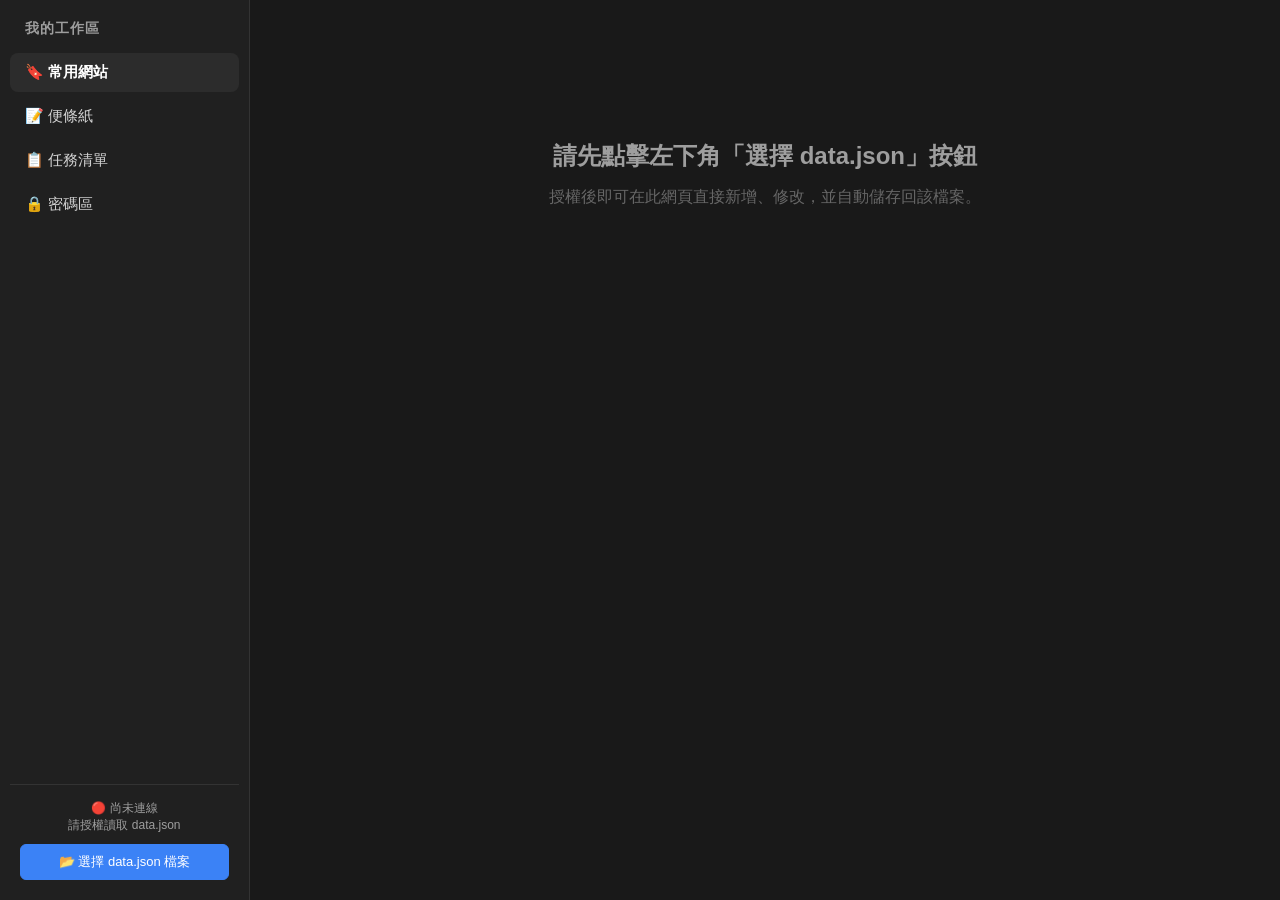
==== index.html @ 692fe73c "INIT" ====
<!DOCTYPE html>
<html lang="zh-TW">
<head>
    <meta charset="UTF-8">
    <meta name="viewport" content="width=device-width, initial-scale=1.0">
    <title>RunBoard</title>
    <style>
        /* ================= 現代柔和暗色系 ================= */
        :root {
            --bg-color: #191919;
            --sidebar-bg: #202020;
            --content-bg: #191919;
            --text-primary: #D4D4D4;
            --text-secondary: #9E9E9E;
            --border-color: #333333;
            --hover-bg: #2C2C2C;
            --accent-color: #3b82f6;
            --danger-color: #ef4444;
            --radius-md: 8px;
            --radius-lg: 12px;
        }

        * {
            box-sizing: border-box;
            margin: 0;
            padding: 0;
            font-family: 'Inter', -apple-system, BlinkMacSystemFont, "Segoe UI", Roboto, "Helvetica Neue", Arial, sans-serif;
        }

        body {
            background-color: var(--bg-color);
            color: var(--text-primary);
            display: flex;
            height: 100vh;
            overflow: hidden;
        }

        /* 側邊欄 */
        .sidebar {
            width: 250px;
            background-color: var(--sidebar-bg);
            border-right: 1px solid var(--border-color);
            display: flex;
            flex-direction: column;
            padding: 20px 10px;
        }

        .sidebar-title {
            font-size: 14px;
            font-weight: 600;
            color: var(--text-secondary);
            padding: 0 15px 15px 15px;
            letter-spacing: 1px;
        }

        .menu-item {
            padding: 10px 15px;
            margin-bottom: 5px;
            border-radius: var(--radius-md);
            cursor: pointer;
            color: var(--text-primary);
            transition: background 0.2s ease;
            font-size: 15px;
            display: flex;
            align-items: center;
            gap: 10px;
        }

        .menu-item:hover { background-color: var(--hover-bg); }
        .menu-item.active { background-color: var(--hover-bg); font-weight: 600; color: white; }

        .file-status-area {
            margin-top: auto;
            padding: 15px 10px 0 10px;
            border-top: 1px solid var(--border-color);
        }

        .btn {
            background-color: transparent;
            color: var(--text-primary);
            border: 1px solid var(--border-color);
            padding: 8px 12px;
            border-radius: 6px;
            cursor: pointer;
            font-size: 13px;
            transition: all 0.2s;
            display: block;
            width: 100%;
            text-align: center;
            margin-top: 8px;
        }
        .btn:hover { background-color: var(--hover-bg); color: white; }
        .btn.primary { background-color: var(--accent-color); color: white; border-color: var(--accent-color); }
        .btn.primary:hover { background-color: #2563eb; }
        
        .btn-small { padding: 4px 8px; font-size: 12px; display: inline-block; width: auto; margin:0;}

        /* 主畫面區 */
        .main-content {
            flex: 1;
            padding: 40px 60px;
            overflow-y: auto;
            background-color: var(--content-bg);
            position: relative;
        }

        .section-header {
            display: flex;
            justify-content: space-between;
            align-items: center;
            border-bottom: 1px solid var(--border-color);
            padding-bottom: 15px;
            margin-bottom: 30px;
        }

        .section-title { font-size: 28px; font-weight: 600; color: white; }

        /* 分類與卡片 */
        .category { margin-bottom: 30px; padding: 10px; margin-left: -10px; margin-right: -10px; border-radius: var(--radius-md); border: 2px dashed transparent; transition: all 0.2s; }
        .category.drag-over { border-color: var(--accent-color); background-color: rgba(59, 130, 246, 0.05); }
        .category-header {
            display: flex;
            justify-content: space-between;
            align-items: center;
            margin-bottom: 15px;
        }
        .category-title-area {
            display: flex;
            align-items: center;
            gap: 10px;
            cursor: pointer;
            user-select: none;
            padding: 4px 8px;
            margin-left: -8px;
            border-radius: 6px;
            transition: background 0.2s;
        }
        .category-title-area:hover { background-color: var(--hover-bg); }
        .toggle-icon { font-size: 12px; transition: transform 0.2s; color: var(--text-secondary); }
        .toggle-icon.collapsed { transform: rotate(-90deg); }
        .category-name { font-size: 18px; color: var(--text-secondary); font-weight: 500; }
        
        .list-container {
            display: grid;
            grid-template-columns: repeat(auto-fill, minmax(280px, 1fr));
            gap: 15px;
        }
        .list-container.collapsed, .task-list.collapsed { display: none; }

        .item-card {
            background-color: var(--sidebar-bg);
            border: 1px solid var(--border-color);
            padding: 15px;
            border-radius: var(--radius-md);
            display: flex;
            flex-direction: column;
            gap: 5px;
            text-decoration: none;
            transition: all 0.2s ease;
            position: relative;
        }

        .item-card:hover { border-color: #4a4a4a; transform: translateY(-2px); }
        .item-card, .task-item { cursor: grab; }
        .item-card.dragging, .task-item.dragging, .category.dragging { opacity: 0.5; transform: scale(0.98); }
        .item-card:active, .task-item:active { cursor: grabbing; }
        .item-title { color: white; font-weight: 500; font-size: 16px; margin-right: 20px;}
        .item-desc { color: var(--text-secondary); font-size: 13px; }
        
        /* 刪除與編輯按鈕 */
        .delete-btn, .edit-btn {
            position: absolute;
            top: 10px;
            background: none;
            border: none;
            color: var(--text-secondary);
            cursor: pointer;
            opacity: 0;
            transition: opacity 0.2s;
        }
        .delete-btn { right: 10px; }
        .edit-btn { right: 35px; }
        .item-card:hover .delete-btn, .pwd-card:hover .delete-btn, .item-card:hover .edit-btn, .pwd-card:hover .edit-btn { opacity: 1; }
        .delete-btn:hover { color: var(--danger-color); }
        .edit-btn:hover { color: var(--accent-color); }

        /* 便條紙區 */
        .note-card {
            border: 1px solid rgba(0,0,0,0.1);
            line-height: 1.6;
            min-height: 200px;
            overflow: auto;
            resize: both;
            box-shadow: 2px 4px 10px rgba(0,0,0,0.15);
            justify-content: flex-start;
            transition: transform 0.2s, box-shadow 0.2s;
        }
        .note-card:hover { 
            border-color: rgba(0,0,0,0.3); 
            box-shadow: 2px 6px 14px rgba(0,0,0,0.25); 
            transform: translateY(-2px);
        }
        .note-card .item-title { 
            color: rgba(0, 0, 0, 0.85); 
            font-weight: 400; 
            font-size: 15px;
            white-space: pre-wrap;
            word-break: break-word;
            margin-top: 5px;
            width: 100%;
        }
        .note-card .delete-btn, .note-card .edit-btn { color: rgba(0,0,0,0.4); }
        .note-card .delete-btn:hover { color: #dc2626; }
        .note-card .edit-btn:hover { color: #2563eb; }
        
        .note-card::-webkit-scrollbar { width: 6px; height: 6px; }
        .note-card::-webkit-scrollbar-corner { background: transparent; }
        .note-card::-webkit-scrollbar-thumb { background-color: rgba(0,0,0,0.2); border-radius: 4px; }

        /* 任務清單區 */
        .task-list {
            display: flex;
            flex-direction: column;
            gap: 10px;
        }
        .task-item {
            background-color: var(--sidebar-bg);
            border: 1px solid var(--border-color);
            padding: 15px;
            border-radius: var(--radius-md);
            display: flex;
            align-items: center;
            gap: 15px;
        }
        .task-checkbox {
            display: none; /* Removed */
        }
        /* 任務狀態標籤 */
        .status-badge {
            padding: 4px 10px;
            border-radius: 20px;
            font-size: 12px;
            font-weight: 600;
            cursor: pointer;
            user-select: none;
            transition: all 0.2s;
            white-space: nowrap;
        }
        .status-not_started { background-color: #374151; color: #D1D5DB; }
        .status-in_progress { background-color: #1e3a8a; color: #93C5FD; }
        .status-done { background-color: #064e3b; color: #6EE7B7; text-decoration: line-through; }

        .task-text {
            flex: 1;
            font-size: 16px;
            color: white;
            transition: color 0.2s;
        }
        .task-text.status-done {
            text-decoration: line-through;
            color: var(--text-secondary);
        }
        .task-actions {
            display: flex;
            gap: 10px;
        }

        /* 密碼區 */
        .pwd-container { display: flex; flex-direction: column; gap: 15px; }
        .pwd-card {
            background-color: var(--sidebar-bg);
            border: 1px solid var(--border-color);
            padding: 15px 20px;
            border-radius: var(--radius-md);
            display: flex;
            justify-content: space-between;
            align-items: center;
            position: relative;
        }
        .pwd-info { display: flex; flex-direction: column; gap: 4px; }
        .pwd-platform { color: white; font-weight: 500; font-size: 16px; }
        .pwd-account { color: var(--text-secondary); font-size: 14px; }
        .pwd-actions { display: flex; align-items: center; gap: 15px; padding-right: 25px;}

        .pwd-mask {
            background-color: #111; padding: 6px 12px; border-radius: 4px;
            font-family: monospace; font-size: 16px; cursor: pointer;
            letter-spacing: 2px; min-width: 120px; text-align: center; border: 1px solid var(--border-color);
        }
        .pwd-mask:hover { border-color: #555; }

        /* 彈出視窗 (Modal) */
        .modal-overlay {
            position: fixed; top: 0; left: 0; right: 0; bottom: 0;
            background: rgba(0,0,0,0.6); display: none;
            justify-content: center; align-items: center; z-index: 1000;
        }
        .modal-overlay.active { display: flex; }
        .modal-content {
            background: var(--sidebar-bg); width: 400px; padding: 25px;
            border-radius: var(--radius-lg); border: 1px solid var(--border-color);
        }
        .modal-title { font-size: 18px; color: white; margin-bottom: 20px; }
        .form-group { margin-bottom: 15px; }
        .form-group label { display: block; color: var(--text-secondary); font-size: 13px; margin-bottom: 5px; }
        .form-group input {
            width: 100%; background: var(--bg-color); border: 1px solid var(--border-color);
            color: white; padding: 10px; border-radius: 6px; outline: none;
        }
        .form-group input:focus { border-color: var(--accent-color); }
        .modal-actions { display: flex; justify-content: flex-end; gap: 10px; margin-top: 25px; }

    </style>
</head>
<body>

    <!-- 側邊欄 -->
    <div class="sidebar">
        <div class="sidebar-title">我的工作區</div>
        <div id="menu-favorites" class="menu-item active" onclick="switchTab('favorites')">🔖 常用網站</div>
        <div id="menu-notes" class="menu-item" onclick="switchTab('notes')">📝 便條紙</div>
        <div id="menu-tasks" class="menu-item" onclick="switchTab('tasks')">📋 任務清單</div>
        <div id="menu-passwords" class="menu-item" onclick="switchTab('passwords')">🔒 密碼區</div>

        <div class="file-status-area">
            <div id="file-status" style="font-size:12px; color:var(--text-secondary); margin-bottom:10px; text-align:center;">🔴 尚未連線 <br>請授權讀取 data.json</div>
            <button class="btn primary" onclick="loadFile()">📂 選擇 data.json 檔案</button>
        </div>
    </div>

    <!-- 主畫面 -->
    <div class="main-content">
        <!-- 未連線提示 -->
        <div id="no-data-msg" style="text-align:center; padding-top: 100px;">
            <h2 style="color:var(--text-secondary); margin-bottom: 15px;">請先點擊左下角「選擇 data.json」按鈕</h2>
            <p style="color:#666;">授權後即可在此網頁直接新增、修改，並自動儲存回該檔案。</p>
        </div>

        <!-- App 內容注入區 -->
        <div id="app-container" style="display:none; max-width: 900px; animation: fadeIn 0.3s;"></div>
    </div>

    <!-- 新增對話框 Modal -->
    <div id="modal" class="modal-overlay">
        <div class="modal-content">
            <h3 id="modal-title" class="modal-title">新增...</h3>
            <div id="modal-form"></div>
            <div class="modal-actions">
                <button class="btn btn-small" onclick="closeModal()">取消</button>
                <button class="btn btn-small primary" onclick="submitModal()">確認儲存</button>
            </div>
        </div>
    </div>

    <script>
        /* ================= 狀態變數 ================= */
        let appData = null;
        let fileHandle = null;
        let currentTab = 'favorites';
        let modalContext = null; // 紀錄當下正在新增什麼 (分類/項目/密碼)

        /* ================= 檔案存取 (File System API) ================= */
        async function loadFile() {
            try {
                // 叫出檔案選擇窗，限定只能選 JSON
                [fileHandle] = await window.showOpenFilePicker({
                    types: [{ description: 'JSON 資料檔', accept: {'application/json': ['.json']} }]
                });
                
                const file = await fileHandle.getFile();
                const content = await file.text();
                appData = JSON.parse(content);
                
                // UI 狀態更新
                document.getElementById('file-status').innerHTML = '<span style="color:#4ade80;">🟢 已連線連線</span><br>修改會自動儲存';
                document.getElementById('file-status').parentElement.querySelector('.btn').style.display = 'none'; // 隱藏按鈕
                document.getElementById('no-data-msg').style.display = 'none';
                document.getElementById('app-container').style.display = 'block';
                
                renderApp();
            } catch (e) {
                console.error("檔案載入失敗", e);
            }
        }

        async function saveData() {
            if (!fileHandle || !appData) return;
            try {
                // 自動寫入覆蓋原檔案
                const writable = await fileHandle.createWritable();
                await writable.write(JSON.stringify(appData, null, 4));
                await writable.close();
                console.log("儲存成功");
            } catch (e) {
                alert('自動儲存失敗，可能權限已過期。請重新整理網頁再次選取。');
            }
        }

        /* ================= 渲染邏輯 ================= */
        function switchTab(tabId) {
            currentTab = tabId;
            document.querySelectorAll('.menu-item').forEach(m => m.classList.remove('active'));
            document.getElementById('menu-' + tabId).classList.add('active');
            if(appData) renderApp();
        }

        function renderApp() {
            const container = document.getElementById('app-container');
            container.innerHTML = ''; // 清空

            let titleStr = '';
            if(currentTab === 'favorites') titleStr = '常用網站';
            else if(currentTab === 'notes') titleStr = '便條紙';
            else if(currentTab === 'tasks') titleStr = '任務清單';
            else titleStr = '密碼區';

            let addBtnHtml = '';
            if (currentTab !== 'passwords') {
                addBtnHtml = `<button class="btn btn-small" onclick="openModal('add_category')">＋新增分類</button>`;
            } else {
                addBtnHtml = `<button class="btn btn-small" onclick="openModal('add_password')">＋新增密碼</button>`;
            }

            let html = `
                <div class="section-header">
                    <h2 class="section-title">${titleStr}</h2>
                    ${addBtnHtml}
                </div>
            `;

            if (currentTab === 'passwords') {
                html += renderPasswordsBlock();
            } else if (currentTab === 'tasks') {
                html += renderTasksBlock();
            } else {
                html += renderCategoryBlock(appData[currentTab], currentTab);
            }

            container.innerHTML = html;
        }

        function renderTasksBlock() {
            if (!appData.tasks) appData.tasks = []; // Fallback
            let html = '';
            appData.tasks.forEach((cat, catIdx) => {
                const isCollapsed = cat.collapsed ? 'collapsed' : '';
                html += `
                <div class="category" ondragover="handleDragOver(event)" ondragleave="handleDragLeave(event)" ondrop="handleDrop(event, ${catIdx})">
                    <div class="category-header">
                        <div class="category-title-area" draggable="true" ondragstart="handleCategoryDragStart(event, ${catIdx})" ondragend="handleCategoryDragEnd(event)" onclick="toggleCategory(${catIdx})">
                            <span class="toggle-icon ${isCollapsed}">▼</span>
                            <div class="category-name">${cat.category}</div>
                        </div>
                        <div>
                            <button class="btn btn-small" onclick="openModal('add_task', ${catIdx})">＋新增任務</button>
                            <button class="btn btn-small" onclick="openModal('edit_category', ${catIdx})">✏️</button>
                            <button class="btn btn-small" style="color:var(--danger-color); border-color:transparent;" onclick="deleteData('category', ${catIdx})">🗑️</button>
                        </div>
                    </div>
                    <div class="task-list ${isCollapsed}">
                `;
                if (!cat.items) cat.items = [];
                cat.items.forEach((task, taskIdx) => {
                    const statusStr = task.status === 'done' ? '完成' : task.status === 'in_progress' ? '進行中' : '未開始';
                    html += `
                    <div class="task-item" draggable="true" ondragstart="handleDragStart(event, ${catIdx}, ${taskIdx})" ondragend="handleDragEnd(event)">
                        <div class="status-badge status-${task.status}" onclick="toggleTaskStatus(${catIdx}, ${taskIdx})">${statusStr}</div>
                        <div class="task-text ${task.status === 'done' ? 'status-done' : ''}">${task.text}</div>
                        <div class="task-actions">
                            <button class="btn btn-small" onclick="openModal('edit_task', ${catIdx}, ${taskIdx})">✏️</button>
                            <button class="btn btn-small" style="color:var(--danger-color); border-color:transparent;" onclick="deleteData('task', ${catIdx}, ${taskIdx})">🗑️</button>
                        </div>
                    </div>`;
                });
                html += `</div></div>`;
            });
            return html;
        }

        async function toggleTaskStatus(catIdx, taskIdx) {
            const task = appData.tasks[catIdx].items[taskIdx];
            if (task.status === 'not_started') task.status = 'in_progress';
            else if (task.status === 'in_progress') task.status = 'done';
            else task.status = 'not_started';
            
            await saveData();
            renderApp();
        }

        function renderCategoryBlock(categories, tabName) {
            let html = '';
            categories.forEach((cat, catIdx) => {
                const isCollapsed = cat.collapsed ? 'collapsed' : '';
                html += `
                <div class="category" ondragover="handleDragOver(event)" ondragleave="handleDragLeave(event)" ondrop="handleDrop(event, ${catIdx})">
                    <div class="category-header">
                        <div class="category-title-area" draggable="true" ondragstart="handleCategoryDragStart(event, ${catIdx})" ondragend="handleCategoryDragEnd(event)" onclick="toggleCategory(${catIdx})">
                            <span class="toggle-icon ${isCollapsed}">▼</span>
                            <div class="category-name">${cat.category}</div>
                        </div>
                        <div>
                            <button class="btn btn-small" onclick="openModal('add_item', ${catIdx})">＋新增項目</button>
                            <button class="btn btn-small" onclick="openModal('edit_category', ${catIdx})">✏️</button>
                            <button class="btn btn-small" style="color:var(--danger-color); border-color:transparent;" onclick="deleteData('category', ${catIdx})">🗑️</button>
                        </div>
                    </div>
                    <div class="list-container ${isCollapsed}">
                `;
                cat.items.forEach((item, itemIdx) => {
                    if (tabName === 'notes') {
                        const bgColor = item.color || '#fde047';
                        const w = item.width ? `width: ${item.width};` : '';
                        const h = item.height ? `height: ${item.height};` : '';
                        html += `
                            <div class="item-card note-card" style="background-color: ${bgColor}; ${w} ${h}" draggable="true" ondragstart="handleDragStart(event, ${catIdx}, ${itemIdx})" ondragend="handleDragEnd(event)" data-cat-idx="${catIdx}" data-item-idx="${itemIdx}">
                                <button class="edit-btn" onclick="openModal('edit_item', ${catIdx}, ${itemIdx})">✏️</button>
                                <button class="delete-btn" onclick="deleteData('item', ${catIdx}, ${itemIdx})">✕</button>
                                <div class="item-title">${item.content}</div>
                            </div>
                        `;
                    } else {
                        html += `
                            <a href="${item.url || '#'}" target="_blank" class="item-card" draggable="true" ondragstart="handleDragStart(event, ${catIdx}, ${itemIdx})" ondragend="handleDragEnd(event)">
                                <button class="edit-btn" onclick="event.preventDefault(); openModal('edit_item', ${catIdx}, ${itemIdx})">✏️</button>
                                <button class="delete-btn" onclick="event.preventDefault(); deleteData('item', ${catIdx}, ${itemIdx})">✕</button>
                                <div class="item-title">${item.title}</div>
                                <div class="item-desc">${item.desc || ''}</div>
                            </a>
                        `;
                    }
                });
                html += `</div></div>`;
            });
            return html;
        }

        function renderPasswordsBlock() {
            let html = `<div class="pwd-container">`;
            appData.passwords.forEach((pwd, idx) => {
                html += `
                <div class="pwd-card">
                    <button class="delete-btn" onclick="deleteData('password', ${idx})">✕</button>
                    <div class="pwd-info">
                        <div class="pwd-platform">${pwd.platform}</div>
                        <div class="pwd-account">${pwd.account}</div>
                    </div>
                    <div class="pwd-actions">
                        <div class="pwd-mask" data-pwd="${pwd.password}" onclick="togglePassword(this)">********</div>
                        <button class="btn btn-small" onclick="copyPassword(this)">複製密碼</button>
                    </div>
                </div>`;
            });
            html += `</div>`;
            return html;
        }

        /* ================= 拖曳與收合邏輯 ================= */
        async function toggleCategory(catIdx) {
            const cat = appData[currentTab][catIdx];
            cat.collapsed = !cat.collapsed;
            await saveData();
            renderApp();
        }

        let draggedItemInfo = null;
        let draggedCategoryInfo = null;

        function handleDragStart(event, catIdx, itemIdx) {
            event.stopPropagation();
            draggedItemInfo = { catIdx, itemIdx };
            draggedCategoryInfo = null;
            event.dataTransfer.effectAllowed = 'move';
            event.dataTransfer.setData('text/plain', 'runboard-item');
            setTimeout(() => {
                event.target.classList.add('dragging');
            }, 0);
        }

        function handleCategoryDragStart(event, catIdx) {
            event.stopPropagation();
            draggedCategoryInfo = { catIdx };
            draggedItemInfo = null;
            event.dataTransfer.effectAllowed = 'move';
            event.dataTransfer.setData('text/plain', 'runboard-category');
            setTimeout(() => {
                event.target.closest('.category').classList.add('dragging');
            }, 0);
        }

        function handleCategoryDragEnd(event) {
            event.target.closest('.category').classList.remove('dragging');
            draggedCategoryInfo = null;
            document.querySelectorAll('.category').forEach(el => el.classList.remove('drag-over'));
        }

        function handleDragEnd(event) {
            event.target.classList.remove('dragging');
            draggedItemInfo = null;
            document.querySelectorAll('.category').forEach(el => el.classList.remove('drag-over'));
        }

        function handleDragOver(event) {
            event.preventDefault(); // 允許 Drop
            event.dataTransfer.dropEffect = 'move';
            event.currentTarget.classList.add('drag-over');
        }

        function handleDragLeave(event) {
            const catEl = event.currentTarget;
            if (!catEl.contains(event.relatedTarget)) {
                catEl.classList.remove('drag-over');
            }
        }

        async function handleDrop(event, targetCatIdx) {
            event.preventDefault();
            event.stopPropagation();
            const catEl = event.currentTarget;
            catEl.classList.remove('drag-over');

            if (draggedItemInfo) {
                const sourceCatIdx = draggedItemInfo.catIdx;
                const sourceItemIdx = draggedItemInfo.itemIdx;

                if (sourceCatIdx === targetCatIdx) return;

                const sourceList = appData[currentTab][sourceCatIdx].items;
                const targetList = appData[currentTab][targetCatIdx].items;
                
                const [movedItem] = sourceList.splice(sourceItemIdx, 1);
                targetList.push(movedItem);

                await saveData();
                renderApp();
            } else if (draggedCategoryInfo) {
                const sourceCatIdx = draggedCategoryInfo.catIdx;
                if (sourceCatIdx === targetCatIdx) return;

                const catList = appData[currentTab];
                const [movedCat] = catList.splice(sourceCatIdx, 1);
                catList.splice(targetCatIdx, 0, movedCat);

                await saveData();
                renderApp();
            }
        }

        /* ================= CRUD 邏輯 ================= */
        // 刪除處理
        async function deleteData(type, index1, index2) {
            if(!confirm('確定要刪除嗎？')) return;

            if (type === 'category') {
                appData[currentTab].splice(index1, 1);
            } else if (type === 'item') {
                appData[currentTab][index1].items.splice(index2, 1);
            } else if (type === 'password') {
                appData.passwords.splice(index1, 1);
            } else if (type === 'task') {
                appData.tasks[index1].items.splice(index2, 1);
            }

            await saveData();
            renderApp();
        }

        /* ================= 互動 Modal 邏輯 ================= */
        function openModal(action, catIndex = null, itemIndex = null) {
            modalContext = { action, catIndex, itemIndex };
            const titleEl = document.getElementById('modal-title');
            const formEl = document.getElementById('modal-form');
            let formHtml = '';

            if (action === 'add_category') {
                titleEl.innerText = '新增分類';
                formHtml = `<div class="form-group"><label>分類名稱</label><input type="text" id="ipt-cat-name" placeholder="例如: 🎨 設計資源"></div>`;
            } else if (action === 'edit_category') {
                titleEl.innerText = '編輯分類';
                const catName = appData[currentTab][catIndex].category;
                formHtml = `<div class="form-group"><label>分類名稱</label><input type="text" id="ipt-cat-name" value="${catName}"></div>`;
            } else if (action === 'add_item') {
                titleEl.innerText = currentTab === 'notes' ? '新增便條紙' : '新增項目';
                if (currentTab === 'notes') {
                    formHtml = `
                        <div class="form-group">
                            <label>便條紙顏色</label>
                            <input type="color" id="ipt-color" value="#fde047" style="height:30px; border-radius:4px; padding:0; cursor:pointer;">
                        </div>
                        <div class="form-group"><label>內容</label><textarea id="ipt-content" rows="6" placeholder="筆記內容..." style="width:100%; background:var(--bg-color); border:1px solid var(--border-color); color:white; padding:10px; border-radius:6px; outline:none; resize:vertical;"></textarea></div>`;
                } else {
                    formHtml = `
                        <div class="form-group"><label>名稱</label><input type="text" id="ipt-title" placeholder="例如: Google"></div>
                        <div class="form-group"><label>網址/連結</label><input type="text" id="ipt-url" placeholder="https://..."></div>
                        <div class="form-group"><label>補充說明 (選填)</label><input type="text" id="ipt-desc" placeholder="..."></div>
                    `;
                }
            } else if (action === 'edit_item') {
                titleEl.innerText = currentTab === 'notes' ? '編輯便條紙' : '編輯項目';
                const item = appData[currentTab][catIndex].items[itemIndex];
                if (currentTab === 'notes') {
                    const bgColor = item.color || '#fde047';
                    formHtml = `
                        <div class="form-group">
                            <label>便條紙顏色</label>
                            <input type="color" id="ipt-color" value="${bgColor}" style="height:30px; border-radius:4px; padding:0; cursor:pointer;">
                        </div>
                        <div class="form-group"><label>內容</label><textarea id="ipt-content" rows="6" style="width:100%; background:var(--bg-color); border:1px solid var(--border-color); color:white; padding:10px; border-radius:6px; outline:none; resize:vertical;">${item.content}</textarea></div>`;
                } else {
                    formHtml = `
                        <div class="form-group"><label>名稱</label><input type="text" id="ipt-title" value="${item.title}"></div>
                        <div class="form-group"><label>網址/連結</label><input type="text" id="ipt-url" value="${item.url}"></div>
                        <div class="form-group"><label>補充說明 (選填)</label><input type="text" id="ipt-desc" value="${item.desc}"></div>
                    `;
                }
            } else if (action === 'add_task') {
                titleEl.innerText = '新增任務';
                formHtml = `<div class="form-group"><label>任務內容</label><input type="text" id="ipt-task" placeholder="輸入任務..."></div>`;
            } else if (action === 'edit_task') {
                titleEl.innerText = '編輯任務';
                const taskText = appData.tasks[catIndex].items[itemIndex].text;
                formHtml = `<div class="form-group"><label>任務內容</label><input type="text" id="ipt-task" value="${taskText}"></div>`;
            } else if (action === 'add_password') {
                titleEl.innerText = '新增一組密碼';
                formHtml = `
                    <div class="form-group"><label>平台名稱</label><input type="text" id="ipt-plat" placeholder="例如: Google"></div>
                    <div class="form-group"><label>帳號 (選填)</label><input type="text" id="ipt-acc" placeholder="信箱或使用者名稱"></div>
                    <div class="form-group"><label>密碼</label><input type="text" id="ipt-pwd" placeholder="輸入密碼..."></div>
                `;
            }

            formEl.innerHTML = formHtml;
            document.getElementById('modal').classList.add('active');
        }

        function closeModal() {
            document.getElementById('modal').classList.remove('active');
            modalContext = null;
        }

        async function submitModal() {
            if (!modalContext) return;
            const { action, catIndex, itemIndex } = modalContext;

            if (action === 'add_category' || action === 'edit_category') {
                const val = document.getElementById('ipt-cat-name').value.trim();
                if(!val) return alert('請輸入名稱');
                if (action === 'add_category') {
                    appData[currentTab].push({ category: val, items: [] });
                } else {
                    appData[currentTab][catIndex].category = val;
                }
            } 
            else if (action === 'add_item' || action === 'edit_item') {
                if (currentTab === 'notes') {
                    const content = document.getElementById('ipt-content').value.trim();
                    const color = document.getElementById('ipt-color').value;
                    if(!content) return alert('內容為必填');
                    if (action === 'add_item') {
                        appData[currentTab][catIndex].items.push({ content, color });
                    } else {
                        appData[currentTab][catIndex].items[itemIndex].content = content;
                        appData[currentTab][catIndex].items[itemIndex].color = color;
                    }
                } else {
                    const title = document.getElementById('ipt-title').value.trim();
                    const url = document.getElementById('ipt-url').value.trim();
                    const desc = document.getElementById('ipt-desc').value.trim();
                    if(!title) return alert('名稱為必填');
                    
                    if (action === 'add_item') {
                        appData[currentTab][catIndex].items.push({ title, url, desc });
                    } else {
                        appData[currentTab][catIndex].items[itemIndex] = { title, url, desc };
                    }
                }
            }
            else if (action === 'add_task') {
                const text = document.getElementById('ipt-task').value.trim();
                if(!text) return alert('內容為必填');
                if (!appData.tasks[catIndex].items) appData.tasks[catIndex].items = [];
                appData.tasks[catIndex].items.push({ text, status: 'not_started' });
            }
            else if (action === 'edit_task') {
                const text = document.getElementById('ipt-task').value.trim();
                if(!text) return alert('內容為必填');
                appData.tasks[catIndex].items[itemIndex].text = text;
            }
            else if (action === 'add_password') {
                const platform = document.getElementById('ipt-plat').value.trim();
                const account = document.getElementById('ipt-acc').value.trim();
                const password = document.getElementById('ipt-pwd').value.trim();
                if(!platform || !password) return alert('平台名稱與密碼為必填');
                appData.passwords.push({ platform, account, password });
            }

            await saveData();
            closeModal();
            renderApp();
        }

        /* ================= 密碼功能小工具 ================= */
        function togglePassword(element) {
            const realPwd = element.getAttribute('data-pwd');
            if (element.innerText === '********') {
                element.innerText = realPwd;
                element.style.color = 'var(--accent-color)';
            } else {
                element.innerText = '********';
                element.style.color = '';
            }
        }

        function copyPassword(btnElement) {
            const maskElement = btnElement.previousElementSibling;
            const realPwd = maskElement.getAttribute('data-pwd');
            
            navigator.clipboard.writeText(realPwd).then(() => {
                const originalText = btnElement.innerText;
                btnElement.innerText = '已複製！';
                btnElement.style.color = '#4ade80';
                btnElement.style.borderColor = '#4ade80';

                setTimeout(() => {
                    btnElement.innerText = originalText;
                    btnElement.style.color = '';
                    btnElement.style.borderColor = '';
                }, 2000);
            }).catch(err => alert('複製失敗: ' + err));
        }

        /* ================= 監聽便條紙調整大小 ================= */
        document.addEventListener('mouseup', async (e) => {
            const card = e.target.closest('.note-card');
            if (card && currentTab === 'notes') {
                const catIdx = card.getAttribute('data-cat-idx');
                const itemIdx = card.getAttribute('data-item-idx');
                if (catIdx !== null && itemIdx !== null && appData && appData.notes[catIdx]) {
                    const item = appData.notes[catIdx].items[itemIdx];
                    const newW = card.style.width;
                    const newH = card.style.height;
                    let changed = false;
                    if (newW && item.width !== newW) { item.width = newW; changed = true; }
                    if (newH && item.height !== newH) { item.height = newH; changed = true; }
                    if (changed) {
                        await saveData();
                    }
                }
            }
        });
    </script>
</body>
</html>
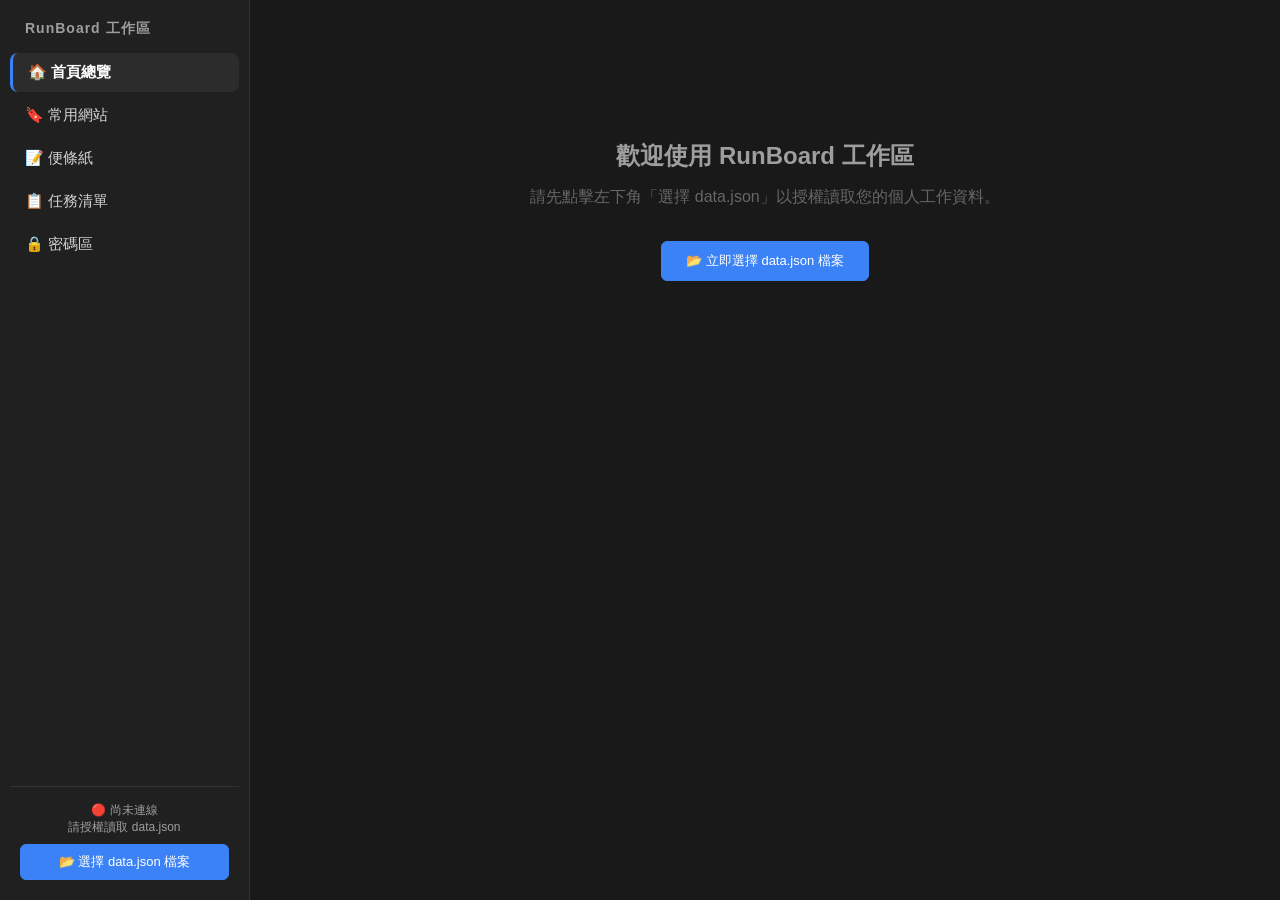
==== commit 0d1528eb: "feat: 重構為模組化多頁架構並導入跨頁 IndexedDB 持久化資料層 1. 架構重構與解耦：    - 參照 CPE_Tool 設計，將原本單檔 852 行的 index.html 徹底解耦為" ====
--- a/index.html
+++ b/index.html
@@ -3,850 +3,57 @@
 <head>
     <meta charset="UTF-8">
     <meta name="viewport" content="width=device-width, initial-scale=1.0">
-    <title>RunBoard</title>
-    <style>
-        /* ================= 現代柔和暗色系 ================= */
-        :root {
-            --bg-color: #191919;
-            --sidebar-bg: #202020;
-            --content-bg: #191919;
-            --text-primary: #D4D4D4;
-            --text-secondary: #9E9E9E;
-            --border-color: #333333;
-            --hover-bg: #2C2C2C;
-            --accent-color: #3b82f6;
-            --danger-color: #ef4444;
-            --radius-md: 8px;
-            --radius-lg: 12px;
-        }
-
-        * {
-            box-sizing: border-box;
-            margin: 0;
-            padding: 0;
-            font-family: 'Inter', -apple-system, BlinkMacSystemFont, "Segoe UI", Roboto, "Helvetica Neue", Arial, sans-serif;
-        }
-
-        body {
-            background-color: var(--bg-color);
-            color: var(--text-primary);
-            display: flex;
-            height: 100vh;
-            overflow: hidden;
-        }
-
-        /* 側邊欄 */
-        .sidebar {
-            width: 250px;
-            background-color: var(--sidebar-bg);
-            border-right: 1px solid var(--border-color);
-            display: flex;
-            flex-direction: column;
-            padding: 20px 10px;
-        }
-
-        .sidebar-title {
-            font-size: 14px;
-            font-weight: 600;
-            color: var(--text-secondary);
-            padding: 0 15px 15px 15px;
-            letter-spacing: 1px;
-        }
-
-        .menu-item {
-            padding: 10px 15px;
-            margin-bottom: 5px;
-            border-radius: var(--radius-md);
-            cursor: pointer;
-            color: var(--text-primary);
-            transition: background 0.2s ease;
-            font-size: 15px;
-            display: flex;
-            align-items: center;
-            gap: 10px;
-        }
-
-        .menu-item:hover { background-color: var(--hover-bg); }
-        .menu-item.active { background-color: var(--hover-bg); font-weight: 600; color: white; }
-
-        .file-status-area {
-            margin-top: auto;
-            padding: 15px 10px 0 10px;
-            border-top: 1px solid var(--border-color);
-        }
-
-        .btn {
-            background-color: transparent;
-            color: var(--text-primary);
-            border: 1px solid var(--border-color);
-            padding: 8px 12px;
-            border-radius: 6px;
-            cursor: pointer;
-            font-size: 13px;
-            transition: all 0.2s;
-            display: block;
-            width: 100%;
-            text-align: center;
-            margin-top: 8px;
-        }
-        .btn:hover { background-color: var(--hover-bg); color: white; }
-        .btn.primary { background-color: var(--accent-color); color: white; border-color: var(--accent-color); }
-        .btn.primary:hover { background-color: #2563eb; }
-        
-        .btn-small { padding: 4px 8px; font-size: 12px; display: inline-block; width: auto; margin:0;}
-
-        /* 主畫面區 */
-        .main-content {
-            flex: 1;
-            padding: 40px 60px;
-            overflow-y: auto;
-            background-color: var(--content-bg);
-            position: relative;
-        }
-
-        .section-header {
-            display: flex;
-            justify-content: space-between;
-            align-items: center;
-            border-bottom: 1px solid var(--border-color);
-            padding-bottom: 15px;
-            margin-bottom: 30px;
-        }
-
-        .section-title { font-size: 28px; font-weight: 600; color: white; }
-
-        /* 分類與卡片 */
-        .category { margin-bottom: 30px; padding: 10px; margin-left: -10px; margin-right: -10px; border-radius: var(--radius-md); border: 2px dashed transparent; transition: all 0.2s; }
-        .category.drag-over { border-color: var(--accent-color); background-color: rgba(59, 130, 246, 0.05); }
-        .category-header {
-            display: flex;
-            justify-content: space-between;
-            align-items: center;
-            margin-bottom: 15px;
-        }
-        .category-title-area {
-            display: flex;
-            align-items: center;
-            gap: 10px;
-            cursor: pointer;
-            user-select: none;
-            padding: 4px 8px;
-            margin-left: -8px;
-            border-radius: 6px;
-            transition: background 0.2s;
-        }
-        .category-title-area:hover { background-color: var(--hover-bg); }
-        .toggle-icon { font-size: 12px; transition: transform 0.2s; color: var(--text-secondary); }
-        .toggle-icon.collapsed { transform: rotate(-90deg); }
-        .category-name { font-size: 18px; color: var(--text-secondary); font-weight: 500; }
-        
-        .list-container {
-            display: grid;
-            grid-template-columns: repeat(auto-fill, minmax(280px, 1fr));
-            gap: 15px;
-        }
-        .list-container.collapsed, .task-list.collapsed { display: none; }
-
-        .item-card {
-            background-color: var(--sidebar-bg);
-            border: 1px solid var(--border-color);
-            padding: 15px;
-            border-radius: var(--radius-md);
-            display: flex;
-            flex-direction: column;
-            gap: 5px;
-            text-decoration: none;
-            transition: all 0.2s ease;
-            position: relative;
-        }
-
-        .item-card:hover { border-color: #4a4a4a; transform: translateY(-2px); }
-        .item-card, .task-item { cursor: grab; }
-        .item-card.dragging, .task-item.dragging, .category.dragging { opacity: 0.5; transform: scale(0.98); }
-        .item-card:active, .task-item:active { cursor: grabbing; }
-        .item-title { color: white; font-weight: 500; font-size: 16px; margin-right: 20px;}
-        .item-desc { color: var(--text-secondary); font-size: 13px; }
-        
-        /* 刪除與編輯按鈕 */
-        .delete-btn, .edit-btn {
-            position: absolute;
-            top: 10px;
-            background: none;
-            border: none;
-            color: var(--text-secondary);
-            cursor: pointer;
-            opacity: 0;
-            transition: opacity 0.2s;
-        }
-        .delete-btn { right: 10px; }
-        .edit-btn { right: 35px; }
-        .item-card:hover .delete-btn, .pwd-card:hover .delete-btn, .item-card:hover .edit-btn, .pwd-card:hover .edit-btn { opacity: 1; }
-        .delete-btn:hover { color: var(--danger-color); }
-        .edit-btn:hover { color: var(--accent-color); }
-
-        /* 便條紙區 */
-        .note-card {
-            border: 1px solid rgba(0,0,0,0.1);
-            line-height: 1.6;
-            min-height: 200px;
-            overflow: auto;
-            resize: both;
-            box-shadow: 2px 4px 10px rgba(0,0,0,0.15);
-            justify-content: flex-start;
-            transition: transform 0.2s, box-shadow 0.2s;
-        }
-        .note-card:hover { 
-            border-color: rgba(0,0,0,0.3); 
-            box-shadow: 2px 6px 14px rgba(0,0,0,0.25); 
-            transform: translateY(-2px);
-        }
-        .note-card .item-title { 
-            color: rgba(0, 0, 0, 0.85); 
-            font-weight: 400; 
-            font-size: 15px;
-            white-space: pre-wrap;
-            word-break: break-word;
-            margin-top: 5px;
-            width: 100%;
-        }
-        .note-card .delete-btn, .note-card .edit-btn { color: rgba(0,0,0,0.4); }
-        .note-card .delete-btn:hover { color: #dc2626; }
-        .note-card .edit-btn:hover { color: #2563eb; }
-        
-        .note-card::-webkit-scrollbar { width: 6px; height: 6px; }
-        .note-card::-webkit-scrollbar-corner { background: transparent; }
-        .note-card::-webkit-scrollbar-thumb { background-color: rgba(0,0,0,0.2); border-radius: 4px; }
-
-        /* 任務清單區 */
-        .task-list {
-            display: flex;
-            flex-direction: column;
-            gap: 10px;
-        }
-        .task-item {
-            background-color: var(--sidebar-bg);
-            border: 1px solid var(--border-color);
-            padding: 15px;
-            border-radius: var(--radius-md);
-            display: flex;
-            align-items: center;
-            gap: 15px;
-        }
-        .task-checkbox {
-            display: none; /* Removed */
-        }
-        /* 任務狀態標籤 */
-        .status-badge {
-            padding: 4px 10px;
-            border-radius: 20px;
-            font-size: 12px;
-            font-weight: 600;
-            cursor: pointer;
-            user-select: none;
-            transition: all 0.2s;
-            white-space: nowrap;
-        }
-        .status-not_started { background-color: #374151; color: #D1D5DB; }
-        .status-in_progress { background-color: #1e3a8a; color: #93C5FD; }
-        .status-done { background-color: #064e3b; color: #6EE7B7; text-decoration: line-through; }
-
-        .task-text {
-            flex: 1;
-            font-size: 16px;
-            color: white;
-            transition: color 0.2s;
-        }
-        .task-text.status-done {
-            text-decoration: line-through;
-            color: var(--text-secondary);
-        }
-        .task-actions {
-            display: flex;
-            gap: 10px;
-        }
-
-        /* 密碼區 */
-        .pwd-container { display: flex; flex-direction: column; gap: 15px; }
-        .pwd-card {
-            background-color: var(--sidebar-bg);
-            border: 1px solid var(--border-color);
-            padding: 15px 20px;
-            border-radius: var(--radius-md);
-            display: flex;
-            justify-content: space-between;
-            align-items: center;
-            position: relative;
-        }
-        .pwd-info { display: flex; flex-direction: column; gap: 4px; }
-        .pwd-platform { color: white; font-weight: 500; font-size: 16px; }
-        .pwd-account { color: var(--text-secondary); font-size: 14px; }
-        .pwd-actions { display: flex; align-items: center; gap: 15px; padding-right: 25px;}
-
-        .pwd-mask {
-            background-color: #111; padding: 6px 12px; border-radius: 4px;
-            font-family: monospace; font-size: 16px; cursor: pointer;
-            letter-spacing: 2px; min-width: 120px; text-align: center; border: 1px solid var(--border-color);
-        }
-        .pwd-mask:hover { border-color: #555; }
-
-        /* 彈出視窗 (Modal) */
-        .modal-overlay {
-            position: fixed; top: 0; left: 0; right: 0; bottom: 0;
-            background: rgba(0,0,0,0.6); display: none;
-            justify-content: center; align-items: center; z-index: 1000;
-        }
-        .modal-overlay.active { display: flex; }
-        .modal-content {
-            background: var(--sidebar-bg); width: 400px; padding: 25px;
-            border-radius: var(--radius-lg); border: 1px solid var(--border-color);
-        }
-        .modal-title { font-size: 18px; color: white; margin-bottom: 20px; }
-        .form-group { margin-bottom: 15px; }
-        .form-group label { display: block; color: var(--text-secondary); font-size: 13px; margin-bottom: 5px; }
-        .form-group input {
-            width: 100%; background: var(--bg-color); border: 1px solid var(--border-color);
-            color: white; padding: 10px; border-radius: 6px; outline: none;
-        }
-        .form-group input:focus { border-color: var(--accent-color); }
-        .modal-actions { display: flex; justify-content: flex-end; gap: 10px; margin-top: 25px; }
-
-    </style>
+    <title>RunBoard - 工作區首頁</title>
+    <link rel="stylesheet" href="css/style.css">
+    <script src="js/storage.js"></script>
+    <script src="js/nav.js"></script>
 </head>
 <body>
-
-    <!-- 側邊欄 -->
-    <div class="sidebar">
-        <div class="sidebar-title">我的工作區</div>
-        <div id="menu-favorites" class="menu-item active" onclick="switchTab('favorites')">🔖 常用網站</div>
-        <div id="menu-notes" class="menu-item" onclick="switchTab('notes')">📝 便條紙</div>
-        <div id="menu-tasks" class="menu-item" onclick="switchTab('tasks')">📋 任務清單</div>
-        <div id="menu-passwords" class="menu-item" onclick="switchTab('passwords')">🔒 密碼區</div>
-
-        <div class="file-status-area">
-            <div id="file-status" style="font-size:12px; color:var(--text-secondary); margin-bottom:10px; text-align:center;">🔴 尚未連線 <br>請授權讀取 data.json</div>
-            <button class="btn primary" onclick="loadFile()">📂 選擇 data.json 檔案</button>
-        </div>
-    </div>
-
-    <!-- 主畫面 -->
+    <div id="sidebar"></div>
     <div class="main-content">
         <!-- 未連線提示 -->
-        <div id="no-data-msg" style="text-align:center; padding-top: 100px;">
-            <h2 style="color:var(--text-secondary); margin-bottom: 15px;">請先點擊左下角「選擇 data.json」按鈕</h2>
-            <p style="color:#666;">授權後即可在此網頁直接新增、修改，並自動儲存回該檔案。</p>
+        <div id="no-data-msg" style="text-align: center; padding-top: 100px;">
+            <h2 style="color: var(--text-secondary); margin-bottom: 15px;">歡迎使用 RunBoard 工作區</h2>
+            <p style="color: #666; margin-bottom: 25px;">請先點擊左下角「選擇 data.json」以授權讀取您的個人工作資料。</p>
+            <button class="btn primary" style="width: auto; display: inline-block; padding: 10px 24px;" onclick="Storage.selectFile()">📂 立即選擇 data.json 檔案</button>
         </div>
 
-        <!-- App 內容注入區 -->
-        <div id="app-container" style="display:none; max-width: 900px; animation: fadeIn 0.3s;"></div>
-    </div>
+        <!-- 儀表板總覽呈現區 -->
+        <div id="app-container" style="display: none; max-width: 1000px;">
+            <div class="section-header">
+                <div>
+                    <h2 class="section-title">🏠 工作區儀表板</h2>
+                    <p style="color: var(--text-secondary); font-size: 14px; margin-top: 6px;">快速查看當前各工具統計與快速傳送門</p>
+                </div>
+            </div>
 
-    <!-- 新增對話框 Modal -->
-    <div id="modal" class="modal-overlay">
-        <div class="modal-content">
-            <h3 id="modal-title" class="modal-title">新增...</h3>
-            <div id="modal-form"></div>
-            <div class="modal-actions">
-                <button class="btn btn-small" onclick="closeModal()">取消</button>
-                <button class="btn btn-small primary" onclick="submitModal()">確認儲存</button>
+            <div class="dashboard-grid">
+                <a href="favorites.html" class="dash-card">
+                    <div class="dash-card-icon">🔖</div>
+                    <div class="dash-card-title">常用網站</div>
+                    <div id="stat-favorites" class="dash-card-count">載入中...</div>
+                </a>
+
+                <a href="notes.html" class="dash-card">
+                    <div class="dash-card-icon">📝</div>
+                    <div class="dash-card-title">便條紙</div>
+                    <div id="stat-notes" class="dash-card-count">載入中...</div>
+                </a>
+
+                <a href="tasks.html" class="dash-card">
+                    <div class="dash-card-icon">📋</div>
+                    <div class="dash-card-title">任務清單</div>
+                    <div id="stat-tasks" class="dash-card-count">載入中...</div>
+                </a>
+
+                <a href="passwords.html" class="dash-card">
+                    <div class="dash-card-icon">🔒</div>
+                    <div class="dash-card-title">密碼區</div>
+                    <div id="stat-passwords" class="dash-card-count">載入中...</div>
+                </a>
             </div>
         </div>
     </div>
-
-    <script>
-        /* ================= 狀態變數 ================= */
-        let appData = null;
-        let fileHandle = null;
-        let currentTab = 'favorites';
-        let modalContext = null; // 紀錄當下正在新增什麼 (分類/項目/密碼)
-
-        /* ================= 檔案存取 (File System API) ================= */
-        async function loadFile() {
-            try {
-                // 叫出檔案選擇窗，限定只能選 JSON
-                [fileHandle] = await window.showOpenFilePicker({
-                    types: [{ description: 'JSON 資料檔', accept: {'application/json': ['.json']} }]
-                });
-                
-                const file = await fileHandle.getFile();
-                const content = await file.text();
-                appData = JSON.parse(content);
-                
-                // UI 狀態更新
-                document.getElementById('file-status').innerHTML = '<span style="color:#4ade80;">🟢 已連線連線</span><br>修改會自動儲存';
-                document.getElementById('file-status').parentElement.querySelector('.btn').style.display = 'none'; // 隱藏按鈕
-                document.getElementById('no-data-msg').style.display = 'none';
-                document.getElementById('app-container').style.display = 'block';
-                
-                renderApp();
-            } catch (e) {
-                console.error("檔案載入失敗", e);
-            }
-        }
-
-        async function saveData() {
-            if (!fileHandle || !appData) return;
-            try {
-                // 自動寫入覆蓋原檔案
-                const writable = await fileHandle.createWritable();
-                await writable.write(JSON.stringify(appData, null, 4));
-                await writable.close();
-                console.log("儲存成功");
-            } catch (e) {
-                alert('自動儲存失敗，可能權限已過期。請重新整理網頁再次選取。');
-            }
-        }
-
-        /* ================= 渲染邏輯 ================= */
-        function switchTab(tabId) {
-            currentTab = tabId;
-            document.querySelectorAll('.menu-item').forEach(m => m.classList.remove('active'));
-            document.getElementById('menu-' + tabId).classList.add('active');
-            if(appData) renderApp();
-        }
-
-        function renderApp() {
-            const container = document.getElementById('app-container');
-            container.innerHTML = ''; // 清空
-
-            let titleStr = '';
-            if(currentTab === 'favorites') titleStr = '常用網站';
-            else if(currentTab === 'notes') titleStr = '便條紙';
-            else if(currentTab === 'tasks') titleStr = '任務清單';
-            else titleStr = '密碼區';
-
-            let addBtnHtml = '';
-            if (currentTab !== 'passwords') {
-                addBtnHtml = `<button class="btn btn-small" onclick="openModal('add_category')">＋新增分類</button>`;
-            } else {
-                addBtnHtml = `<button class="btn btn-small" onclick="openModal('add_password')">＋新增密碼</button>`;
-            }
-
-            let html = `
-                <div class="section-header">
-                    <h2 class="section-title">${titleStr}</h2>
-                    ${addBtnHtml}
-                </div>
-            `;
-
-            if (currentTab === 'passwords') {
-                html += renderPasswordsBlock();
-            } else if (currentTab === 'tasks') {
-                html += renderTasksBlock();
-            } else {
-                html += renderCategoryBlock(appData[currentTab], currentTab);
-            }
-
-            container.innerHTML = html;
-        }
-
-        function renderTasksBlock() {
-            if (!appData.tasks) appData.tasks = []; // Fallback
-            let html = '';
-            appData.tasks.forEach((cat, catIdx) => {
-                const isCollapsed = cat.collapsed ? 'collapsed' : '';
-                html += `
-                <div class="category" ondragover="handleDragOver(event)" ondragleave="handleDragLeave(event)" ondrop="handleDrop(event, ${catIdx})">
-                    <div class="category-header">
-                        <div class="category-title-area" draggable="true" ondragstart="handleCategoryDragStart(event, ${catIdx})" ondragend="handleCategoryDragEnd(event)" onclick="toggleCategory(${catIdx})">
-                            <span class="toggle-icon ${isCollapsed}">▼</span>
-                            <div class="category-name">${cat.category}</div>
-                        </div>
-                        <div>
-                            <button class="btn btn-small" onclick="openModal('add_task', ${catIdx})">＋新增任務</button>
-                            <button class="btn btn-small" onclick="openModal('edit_category', ${catIdx})">✏️</button>
-                            <button class="btn btn-small" style="color:var(--danger-color); border-color:transparent;" onclick="deleteData('category', ${catIdx})">🗑️</button>
-                        </div>
-                    </div>
-                    <div class="task-list ${isCollapsed}">
-                `;
-                if (!cat.items) cat.items = [];
-                cat.items.forEach((task, taskIdx) => {
-                    const statusStr = task.status === 'done' ? '完成' : task.status === 'in_progress' ? '進行中' : '未開始';
-                    html += `
-                    <div class="task-item" draggable="true" ondragstart="handleDragStart(event, ${catIdx}, ${taskIdx})" ondragend="handleDragEnd(event)">
-                        <div class="status-badge status-${task.status}" onclick="toggleTaskStatus(${catIdx}, ${taskIdx})">${statusStr}</div>
-                        <div class="task-text ${task.status === 'done' ? 'status-done' : ''}">${task.text}</div>
-                        <div class="task-actions">
-                            <button class="btn btn-small" onclick="openModal('edit_task', ${catIdx}, ${taskIdx})">✏️</button>
-                            <button class="btn btn-small" style="color:var(--danger-color); border-color:transparent;" onclick="deleteData('task', ${catIdx}, ${taskIdx})">🗑️</button>
-                        </div>
-                    </div>`;
-                });
-                html += `</div></div>`;
-            });
-            return html;
-        }
-
-        async function toggleTaskStatus(catIdx, taskIdx) {
-            const task = appData.tasks[catIdx].items[taskIdx];
-            if (task.status === 'not_started') task.status = 'in_progress';
-            else if (task.status === 'in_progress') task.status = 'done';
-            else task.status = 'not_started';
-            
-            await saveData();
-            renderApp();
-        }
-
-        function renderCategoryBlock(categories, tabName) {
-            let html = '';
-            categories.forEach((cat, catIdx) => {
-                const isCollapsed = cat.collapsed ? 'collapsed' : '';
-                html += `
-                <div class="category" ondragover="handleDragOver(event)" ondragleave="handleDragLeave(event)" ondrop="handleDrop(event, ${catIdx})">
-                    <div class="category-header">
-                        <div class="category-title-area" draggable="true" ondragstart="handleCategoryDragStart(event, ${catIdx})" ondragend="handleCategoryDragEnd(event)" onclick="toggleCategory(${catIdx})">
-                            <span class="toggle-icon ${isCollapsed}">▼</span>
-                            <div class="category-name">${cat.category}</div>
-                        </div>
-                        <div>
-                            <button class="btn btn-small" onclick="openModal('add_item', ${catIdx})">＋新增項目</button>
-                            <button class="btn btn-small" onclick="openModal('edit_category', ${catIdx})">✏️</button>
-                            <button class="btn btn-small" style="color:var(--danger-color); border-color:transparent;" onclick="deleteData('category', ${catIdx})">🗑️</button>
-                        </div>
-                    </div>
-                    <div class="list-container ${isCollapsed}">
-                `;
-                cat.items.forEach((item, itemIdx) => {
-                    if (tabName === 'notes') {
-                        const bgColor = item.color || '#fde047';
-                        const w = item.width ? `width: ${item.width};` : '';
-                        const h = item.height ? `height: ${item.height};` : '';
-                        html += `
-                            <div class="item-card note-card" style="background-color: ${bgColor}; ${w} ${h}" draggable="true" ondragstart="handleDragStart(event, ${catIdx}, ${itemIdx})" ondragend="handleDragEnd(event)" data-cat-idx="${catIdx}" data-item-idx="${itemIdx}">
-                                <button class="edit-btn" onclick="openModal('edit_item', ${catIdx}, ${itemIdx})">✏️</button>
-                                <button class="delete-btn" onclick="deleteData('item', ${catIdx}, ${itemIdx})">✕</button>
-                                <div class="item-title">${item.content}</div>
-                            </div>
-                        `;
-                    } else {
-                        html += `
-                            <a href="${item.url || '#'}" target="_blank" class="item-card" draggable="true" ondragstart="handleDragStart(event, ${catIdx}, ${itemIdx})" ondragend="handleDragEnd(event)">
-                                <button class="edit-btn" onclick="event.preventDefault(); openModal('edit_item', ${catIdx}, ${itemIdx})">✏️</button>
-                                <button class="delete-btn" onclick="event.preventDefault(); deleteData('item', ${catIdx}, ${itemIdx})">✕</button>
-                                <div class="item-title">${item.title}</div>
-                                <div class="item-desc">${item.desc || ''}</div>
-                            </a>
-                        `;
-                    }
-                });
-                html += `</div></div>`;
-            });
-            return html;
-        }
-
-        function renderPasswordsBlock() {
-            let html = `<div class="pwd-container">`;
-            appData.passwords.forEach((pwd, idx) => {
-                html += `
-                <div class="pwd-card">
-                    <button class="delete-btn" onclick="deleteData('password', ${idx})">✕</button>
-                    <div class="pwd-info">
-                        <div class="pwd-platform">${pwd.platform}</div>
-                        <div class="pwd-account">${pwd.account}</div>
-                    </div>
-                    <div class="pwd-actions">
-                        <div class="pwd-mask" data-pwd="${pwd.password}" onclick="togglePassword(this)">********</div>
-                        <button class="btn btn-small" onclick="copyPassword(this)">複製密碼</button>
-                    </div>
-                </div>`;
-            });
-            html += `</div>`;
-            return html;
-        }
-
-        /* ================= 拖曳與收合邏輯 ================= */
-        async function toggleCategory(catIdx) {
-            const cat = appData[currentTab][catIdx];
-            cat.collapsed = !cat.collapsed;
-            await saveData();
-            renderApp();
-        }
-
-        let draggedItemInfo = null;
-        let draggedCategoryInfo = null;
-
-        function handleDragStart(event, catIdx, itemIdx) {
-            event.stopPropagation();
-            draggedItemInfo = { catIdx, itemIdx };
-            draggedCategoryInfo = null;
-            event.dataTransfer.effectAllowed = 'move';
-            event.dataTransfer.setData('text/plain', 'runboard-item');
-            setTimeout(() => {
-                event.target.classList.add('dragging');
-            }, 0);
-        }
-
-        function handleCategoryDragStart(event, catIdx) {
-            event.stopPropagation();
-            draggedCategoryInfo = { catIdx };
-            draggedItemInfo = null;
-            event.dataTransfer.effectAllowed = 'move';
-            event.dataTransfer.setData('text/plain', 'runboard-category');
-            setTimeout(() => {
-                event.target.closest('.category').classList.add('dragging');
-            }, 0);
-        }
-
-        function handleCategoryDragEnd(event) {
-            event.target.closest('.category').classList.remove('dragging');
-            draggedCategoryInfo = null;
-            document.querySelectorAll('.category').forEach(el => el.classList.remove('drag-over'));
-        }
-
-        function handleDragEnd(event) {
-            event.target.classList.remove('dragging');
-            draggedItemInfo = null;
-            document.querySelectorAll('.category').forEach(el => el.classList.remove('drag-over'));
-        }
-
-        function handleDragOver(event) {
-            event.preventDefault(); // 允許 Drop
-            event.dataTransfer.dropEffect = 'move';
-            event.currentTarget.classList.add('drag-over');
-        }
-
-        function handleDragLeave(event) {
-            const catEl = event.currentTarget;
-            if (!catEl.contains(event.relatedTarget)) {
-                catEl.classList.remove('drag-over');
-            }
-        }
-
-        async function handleDrop(event, targetCatIdx) {
-            event.preventDefault();
-            event.stopPropagation();
-            const catEl = event.currentTarget;
-            catEl.classList.remove('drag-over');
-
-            if (draggedItemInfo) {
-                const sourceCatIdx = draggedItemInfo.catIdx;
-                const sourceItemIdx = draggedItemInfo.itemIdx;
-
-                if (sourceCatIdx === targetCatIdx) return;
-
-                const sourceList = appData[currentTab][sourceCatIdx].items;
-                const targetList = appData[currentTab][targetCatIdx].items;
-                
-                const [movedItem] = sourceList.splice(sourceItemIdx, 1);
-                targetList.push(movedItem);
-
-                await saveData();
-                renderApp();
-            } else if (draggedCategoryInfo) {
-                const sourceCatIdx = draggedCategoryInfo.catIdx;
-                if (sourceCatIdx === targetCatIdx) return;
-
-                const catList = appData[currentTab];
-                const [movedCat] = catList.splice(sourceCatIdx, 1);
-                catList.splice(targetCatIdx, 0, movedCat);
-
-                await saveData();
-                renderApp();
-            }
-        }
-
-        /* ================= CRUD 邏輯 ================= */
-        // 刪除處理
-        async function deleteData(type, index1, index2) {
-            if(!confirm('確定要刪除嗎？')) return;
-
-            if (type === 'category') {
-                appData[currentTab].splice(index1, 1);
-            } else if (type === 'item') {
-                appData[currentTab][index1].items.splice(index2, 1);
-            } else if (type === 'password') {
-                appData.passwords.splice(index1, 1);
-            } else if (type === 'task') {
-                appData.tasks[index1].items.splice(index2, 1);
-            }
-
-            await saveData();
-            renderApp();
-        }
-
-        /* ================= 互動 Modal 邏輯 ================= */
-        function openModal(action, catIndex = null, itemIndex = null) {
-            modalContext = { action, catIndex, itemIndex };
-            const titleEl = document.getElementById('modal-title');
-            const formEl = document.getElementById('modal-form');
-            let formHtml = '';
-
-            if (action === 'add_category') {
-                titleEl.innerText = '新增分類';
-                formHtml = `<div class="form-group"><label>分類名稱</label><input type="text" id="ipt-cat-name" placeholder="例如: 🎨 設計資源"></div>`;
-            } else if (action === 'edit_category') {
-                titleEl.innerText = '編輯分類';
-                const catName = appData[currentTab][catIndex].category;
-                formHtml = `<div class="form-group"><label>分類名稱</label><input type="text" id="ipt-cat-name" value="${catName}"></div>`;
-            } else if (action === 'add_item') {
-                titleEl.innerText = currentTab === 'notes' ? '新增便條紙' : '新增項目';
-                if (currentTab === 'notes') {
-                    formHtml = `
-                        <div class="form-group">
-                            <label>便條紙顏色</label>
-                            <input type="color" id="ipt-color" value="#fde047" style="height:30px; border-radius:4px; padding:0; cursor:pointer;">
-                        </div>
-                        <div class="form-group"><label>內容</label><textarea id="ipt-content" rows="6" placeholder="筆記內容..." style="width:100%; background:var(--bg-color); border:1px solid var(--border-color); color:white; padding:10px; border-radius:6px; outline:none; resize:vertical;"></textarea></div>`;
-                } else {
-                    formHtml = `
-                        <div class="form-group"><label>名稱</label><input type="text" id="ipt-title" placeholder="例如: Google"></div>
-                        <div class="form-group"><label>網址/連結</label><input type="text" id="ipt-url" placeholder="https://..."></div>
-                        <div class="form-group"><label>補充說明 (選填)</label><input type="text" id="ipt-desc" placeholder="..."></div>
-                    `;
-                }
-            } else if (action === 'edit_item') {
-                titleEl.innerText = currentTab === 'notes' ? '編輯便條紙' : '編輯項目';
-                const item = appData[currentTab][catIndex].items[itemIndex];
-                if (currentTab === 'notes') {
-                    const bgColor = item.color || '#fde047';
-                    formHtml = `
-                        <div class="form-group">
-                            <label>便條紙顏色</label>
-                            <input type="color" id="ipt-color" value="${bgColor}" style="height:30px; border-radius:4px; padding:0; cursor:pointer;">
-                        </div>
-                        <div class="form-group"><label>內容</label><textarea id="ipt-content" rows="6" style="width:100%; background:var(--bg-color); border:1px solid var(--border-color); color:white; padding:10px; border-radius:6px; outline:none; resize:vertical;">${item.content}</textarea></div>`;
-                } else {
-                    formHtml = `
-                        <div class="form-group"><label>名稱</label><input type="text" id="ipt-title" value="${item.title}"></div>
-                        <div class="form-group"><label>網址/連結</label><input type="text" id="ipt-url" value="${item.url}"></div>
-                        <div class="form-group"><label>補充說明 (選填)</label><input type="text" id="ipt-desc" value="${item.desc}"></div>
-                    `;
-                }
-            } else if (action === 'add_task') {
-                titleEl.innerText = '新增任務';
-                formHtml = `<div class="form-group"><label>任務內容</label><input type="text" id="ipt-task" placeholder="輸入任務..."></div>`;
-            } else if (action === 'edit_task') {
-                titleEl.innerText = '編輯任務';
-                const taskText = appData.tasks[catIndex].items[itemIndex].text;
-                formHtml = `<div class="form-group"><label>任務內容</label><input type="text" id="ipt-task" value="${taskText}"></div>`;
-            } else if (action === 'add_password') {
-                titleEl.innerText = '新增一組密碼';
-                formHtml = `
-                    <div class="form-group"><label>平台名稱</label><input type="text" id="ipt-plat" placeholder="例如: Google"></div>
-                    <div class="form-group"><label>帳號 (選填)</label><input type="text" id="ipt-acc" placeholder="信箱或使用者名稱"></div>
-                    <div class="form-group"><label>密碼</label><input type="text" id="ipt-pwd" placeholder="輸入密碼..."></div>
-                `;
-            }
-
-            formEl.innerHTML = formHtml;
-            document.getElementById('modal').classList.add('active');
-        }
-
-        function closeModal() {
-            document.getElementById('modal').classList.remove('active');
-            modalContext = null;
-        }
-
-        async function submitModal() {
-            if (!modalContext) return;
-            const { action, catIndex, itemIndex } = modalContext;
-
-            if (action === 'add_category' || action === 'edit_category') {
-                const val = document.getElementById('ipt-cat-name').value.trim();
-                if(!val) return alert('請輸入名稱');
-                if (action === 'add_category') {
-                    appData[currentTab].push({ category: val, items: [] });
-                } else {
-                    appData[currentTab][catIndex].category = val;
-                }
-            } 
-            else if (action === 'add_item' || action === 'edit_item') {
-                if (currentTab === 'notes') {
-                    const content = document.getElementById('ipt-content').value.trim();
-                    const color = document.getElementById('ipt-color').value;
-                    if(!content) return alert('內容為必填');
-                    if (action === 'add_item') {
-                        appData[currentTab][catIndex].items.push({ content, color });
-                    } else {
-                        appData[currentTab][catIndex].items[itemIndex].content = content;
-                        appData[currentTab][catIndex].items[itemIndex].color = color;
-                    }
-                } else {
-                    const title = document.getElementById('ipt-title').value.trim();
-                    const url = document.getElementById('ipt-url').value.trim();
-                    const desc = document.getElementById('ipt-desc').value.trim();
-                    if(!title) return alert('名稱為必填');
-                    
-                    if (action === 'add_item') {
-                        appData[currentTab][catIndex].items.push({ title, url, desc });
-                    } else {
-                        appData[currentTab][catIndex].items[itemIndex] = { title, url, desc };
-                    }
-                }
-            }
-            else if (action === 'add_task') {
-                const text = document.getElementById('ipt-task').value.trim();
-                if(!text) return alert('內容為必填');
-                if (!appData.tasks[catIndex].items) appData.tasks[catIndex].items = [];
-                appData.tasks[catIndex].items.push({ text, status: 'not_started' });
-            }
-            else if (action === 'edit_task') {
-                const text = document.getElementById('ipt-task').value.trim();
-                if(!text) return alert('內容為必填');
-                appData.tasks[catIndex].items[itemIndex].text = text;
-            }
-            else if (action === 'add_password') {
-                const platform = document.getElementById('ipt-plat').value.trim();
-                const account = document.getElementById('ipt-acc').value.trim();
-                const password = document.getElementById('ipt-pwd').value.trim();
-                if(!platform || !password) return alert('平台名稱與密碼為必填');
-                appData.passwords.push({ platform, account, password });
-            }
-
-            await saveData();
-            closeModal();
-            renderApp();
-        }
-
-        /* ================= 密碼功能小工具 ================= */
-        function togglePassword(element) {
-            const realPwd = element.getAttribute('data-pwd');
-            if (element.innerText === '********') {
-                element.innerText = realPwd;
-                element.style.color = 'var(--accent-color)';
-            } else {
-                element.innerText = '********';
-                element.style.color = '';
-            }
-        }
-
-        function copyPassword(btnElement) {
-            const maskElement = btnElement.previousElementSibling;
-            const realPwd = maskElement.getAttribute('data-pwd');
-            
-            navigator.clipboard.writeText(realPwd).then(() => {
-                const originalText = btnElement.innerText;
-                btnElement.innerText = '已複製！';
-                btnElement.style.color = '#4ade80';
-                btnElement.style.borderColor = '#4ade80';
-
-                setTimeout(() => {
-                    btnElement.innerText = originalText;
-                    btnElement.style.color = '';
-                    btnElement.style.borderColor = '';
-                }, 2000);
-            }).catch(err => alert('複製失敗: ' + err));
-        }
-
-        /* ================= 監聽便條紙調整大小 ================= */
-        document.addEventListener('mouseup', async (e) => {
-            const card = e.target.closest('.note-card');
-            if (card && currentTab === 'notes') {
-                const catIdx = card.getAttribute('data-cat-idx');
-                const itemIdx = card.getAttribute('data-item-idx');
-                if (catIdx !== null && itemIdx !== null && appData && appData.notes[catIdx]) {
-                    const item = appData.notes[catIdx].items[itemIdx];
-                    const newW = card.style.width;
-                    const newH = card.style.height;
-                    let changed = false;
-                    if (newW && item.width !== newW) { item.width = newW; changed = true; }
-                    if (newH && item.height !== newH) { item.height = newH; changed = true; }
-                    if (changed) {
-                        await saveData();
-                    }
-                }
-            }
-        });
-    </script>
+    <script src="js/index.js"></script>
 </body>
 </html>
--- a/css/style.css
+++ b/css/style.css
@@ -0,0 +1,586 @@
+/* ================= 現代柔和暗色系主題與全域樣式 ================= */
+:root {
+    --bg-color: #191919;
+    --sidebar-bg: #202020;
+    --content-bg: #191919;
+    --text-primary: #D4D4D4;
+    --text-secondary: #9E9E9E;
+    --border-color: #333333;
+    --hover-bg: #2C2C2C;
+    --accent-color: #3b82f6;
+    --accent-hover: #2563eb;
+    --danger-color: #ef4444;
+    --success-color: #4ade80;
+    --radius-sm: 4px;
+    --radius-md: 8px;
+    --radius-lg: 12px;
+}
+
+* {
+    box-sizing: border-box;
+    margin: 0;
+    padding: 0;
+    font-family: 'Inter', -apple-system, BlinkMacSystemFont, "Segoe UI", Roboto, "Helvetica Neue", Arial, sans-serif;
+}
+
+body {
+    background-color: var(--bg-color);
+    color: var(--text-primary);
+    display: flex;
+    height: 100vh;
+    overflow: hidden;
+}
+
+/* ================= 側邊欄 (Sidebar) ================= */
+.sidebar {
+    width: 250px;
+    min-width: 250px;
+    background-color: var(--sidebar-bg);
+    border-right: 1px solid var(--border-color);
+    display: flex;
+    flex-direction: column;
+    padding: 20px 10px;
+    height: 100%;
+}
+
+.sidebar-title {
+    font-size: 14px;
+    font-weight: 600;
+    color: var(--text-secondary);
+    padding: 0 15px 15px 15px;
+    letter-spacing: 1px;
+}
+
+.nav-links {
+    list-style: none;
+    display: flex;
+    flex-direction: column;
+    gap: 4px;
+}
+
+.nav-links li a {
+    padding: 10px 15px;
+    border-radius: var(--radius-md);
+    cursor: pointer;
+    color: var(--text-primary);
+    transition: background 0.2s ease, color 0.2s ease;
+    font-size: 15px;
+    display: flex;
+    align-items: center;
+    gap: 10px;
+    text-decoration: none;
+}
+
+.nav-links li a:hover {
+    background-color: var(--hover-bg);
+    color: white;
+}
+
+.nav-links li a.active {
+    background-color: var(--hover-bg);
+    font-weight: 600;
+    color: white;
+    border-left: 3px solid var(--accent-color);
+}
+
+.file-status-area {
+    margin-top: auto;
+    padding: 15px 10px 0 10px;
+    border-top: 1px solid var(--border-color);
+}
+
+/* ================= 按鈕元件 (Buttons) ================= */
+.btn {
+    background-color: transparent;
+    color: var(--text-primary);
+    border: 1px solid var(--border-color);
+    padding: 8px 12px;
+    border-radius: 6px;
+    cursor: pointer;
+    font-size: 13px;
+    transition: all 0.2s;
+    display: block;
+    width: 100%;
+    text-align: center;
+    margin-top: 8px;
+    text-decoration: none;
+}
+
+.btn:hover {
+    background-color: var(--hover-bg);
+    color: white;
+}
+
+.btn.primary {
+    background-color: var(--accent-color);
+    color: white;
+    border-color: var(--accent-color);
+}
+
+.btn.primary:hover {
+    background-color: var(--accent-hover);
+}
+
+.btn-small {
+    padding: 4px 8px;
+    font-size: 12px;
+    display: inline-block;
+    width: auto;
+    margin: 0;
+}
+
+/* ================= 主畫面區 (Main Content) ================= */
+.main-content {
+    flex: 1;
+    padding: 40px 60px;
+    overflow-y: auto;
+    background-color: var(--content-bg);
+    position: relative;
+}
+
+.section-header {
+    display: flex;
+    justify-content: space-between;
+    align-items: center;
+    border-bottom: 1px solid var(--border-color);
+    padding-bottom: 15px;
+    margin-bottom: 30px;
+}
+
+.section-title {
+    font-size: 28px;
+    font-weight: 600;
+    color: white;
+}
+
+/* ================= 分類與卡片 (Categories & Cards) ================= */
+.category {
+    margin-bottom: 30px;
+    padding: 10px;
+    margin-left: -10px;
+    margin-right: -10px;
+    border-radius: var(--radius-md);
+    border: 2px dashed transparent;
+    transition: all 0.2s;
+}
+
+.category.drag-over {
+    border-color: var(--accent-color);
+    background-color: rgba(59, 130, 246, 0.05);
+}
+
+.category-header {
+    display: flex;
+    justify-content: space-between;
+    align-items: center;
+    margin-bottom: 15px;
+}
+
+.category-title-area {
+    display: flex;
+    align-items: center;
+    gap: 10px;
+    cursor: pointer;
+    user-select: none;
+    padding: 4px 8px;
+    margin-left: -8px;
+    border-radius: 6px;
+    transition: background 0.2s;
+}
+
+.category-title-area:hover {
+    background-color: var(--hover-bg);
+}
+
+.toggle-icon {
+    font-size: 12px;
+    transition: transform 0.2s;
+    color: var(--text-secondary);
+}
+
+.toggle-icon.collapsed {
+    transform: rotate(-90deg);
+}
+
+.category-name {
+    font-size: 18px;
+    color: var(--text-secondary);
+    font-weight: 500;
+}
+
+.list-container {
+    display: grid;
+    grid-template-columns: repeat(auto-fill, minmax(280px, 1fr));
+    gap: 15px;
+}
+
+.list-container.collapsed,
+.task-list.collapsed {
+    display: none;
+}
+
+.item-card {
+    background-color: var(--sidebar-bg);
+    border: 1px solid var(--border-color);
+    padding: 15px;
+    border-radius: var(--radius-md);
+    display: flex;
+    flex-direction: column;
+    gap: 5px;
+    text-decoration: none;
+    transition: all 0.2s ease;
+    position: relative;
+    cursor: grab;
+}
+
+.item-card:hover {
+    border-color: #4a4a4a;
+    transform: translateY(-2px);
+}
+
+.item-card.dragging,
+.task-item.dragging,
+.category.dragging {
+    opacity: 0.5;
+    transform: scale(0.98);
+}
+
+.item-card:active,
+.task-item:active {
+    cursor: grabbing;
+}
+
+.item-title {
+    color: white;
+    font-weight: 500;
+    font-size: 16px;
+    margin-right: 20px;
+}
+
+.item-desc {
+    color: var(--text-secondary);
+    font-size: 13px;
+}
+
+/* 刪除與編輯按鈕 */
+.delete-btn,
+.edit-btn {
+    position: absolute;
+    top: 10px;
+    background: none;
+    border: none;
+    color: var(--text-secondary);
+    cursor: pointer;
+    opacity: 0;
+    transition: opacity 0.2s;
+}
+
+.delete-btn {
+    right: 10px;
+}
+
+.edit-btn {
+    right: 35px;
+}
+
+.item-card:hover .delete-btn,
+.pwd-card:hover .delete-btn,
+.item-card:hover .edit-btn,
+.pwd-card:hover .edit-btn {
+    opacity: 1;
+}
+
+.delete-btn:hover {
+    color: var(--danger-color);
+}
+
+.edit-btn:hover {
+    color: var(--accent-color);
+}
+
+/* ================= 便條紙區 (Notes) ================= */
+.note-card {
+    border: 1px solid rgba(0, 0, 0, 0.1);
+    line-height: 1.6;
+    min-height: 200px;
+    overflow: auto;
+    resize: both;
+    box-shadow: 2px 4px 10px rgba(0, 0, 0, 0.15);
+    justify-content: flex-start;
+    transition: transform 0.2s, box-shadow 0.2s;
+}
+
+.note-card:hover {
+    border-color: rgba(0, 0, 0, 0.3);
+    box-shadow: 2px 6px 14px rgba(0, 0, 0, 0.25);
+    transform: translateY(-2px);
+}
+
+.note-card .item-title {
+    color: rgba(0, 0, 0, 0.85);
+    font-weight: 400;
+    font-size: 15px;
+    white-space: pre-wrap;
+    word-break: break-word;
+    margin-top: 5px;
+    width: 100%;
+}
+
+.note-card .delete-btn,
+.note-card .edit-btn {
+    color: rgba(0, 0, 0, 0.4);
+}
+
+.note-card .delete-btn:hover {
+    color: #dc2626;
+}
+
+.note-card .edit-btn:hover {
+    color: #2563eb;
+}
+
+.note-card::-webkit-scrollbar {
+    width: 6px;
+    height: 6px;
+}
+
+.note-card::-webkit-scrollbar-corner {
+    background: transparent;
+}
+
+.note-card::-webkit-scrollbar-thumb {
+    background-color: rgba(0, 0, 0, 0.2);
+    border-radius: 4px;
+}
+
+/* ================= 任務清單區 (Tasks) ================= */
+.task-list {
+    display: flex;
+    flex-direction: column;
+    gap: 10px;
+}
+
+.task-item {
+    background-color: var(--sidebar-bg);
+    border: 1px solid var(--border-color);
+    padding: 15px;
+    border-radius: var(--radius-md);
+    display: flex;
+    align-items: center;
+    gap: 15px;
+    cursor: grab;
+}
+
+.status-badge {
+    padding: 4px 10px;
+    border-radius: 20px;
+    font-size: 12px;
+    font-weight: 600;
+    cursor: pointer;
+    user-select: none;
+    transition: all 0.2s;
+    white-space: nowrap;
+}
+
+.status-not_started {
+    background-color: #374151;
+    color: #D1D5DB;
+}
+
+.status-in_progress {
+    background-color: #1e3a8a;
+    color: #93C5FD;
+}
+
+.status-done {
+    background-color: #064e3b;
+    color: #6EE7B7;
+    text-decoration: line-through;
+}
+
+.task-text {
+    flex: 1;
+    font-size: 16px;
+    color: white;
+    transition: color 0.2s;
+}
+
+.task-text.status-done {
+    text-decoration: line-through;
+    color: var(--text-secondary);
+}
+
+.task-actions {
+    display: flex;
+    gap: 10px;
+}
+
+/* ================= 密碼區 (Passwords) ================= */
+.pwd-container {
+    display: flex;
+    flex-direction: column;
+    gap: 15px;
+}
+
+.pwd-card {
+    background-color: var(--sidebar-bg);
+    border: 1px solid var(--border-color);
+    padding: 15px 20px;
+    border-radius: var(--radius-md);
+    display: flex;
+    justify-content: space-between;
+    align-items: center;
+    position: relative;
+}
+
+.pwd-info {
+    display: flex;
+    flex-direction: column;
+    gap: 4px;
+}
+
+.pwd-platform {
+    color: white;
+    font-weight: 500;
+    font-size: 16px;
+}
+
+.pwd-account {
+    color: var(--text-secondary);
+    font-size: 14px;
+}
+
+.pwd-actions {
+    display: flex;
+    align-items: center;
+    gap: 15px;
+    padding-right: 25px;
+}
+
+.pwd-mask {
+    background-color: #111;
+    padding: 6px 12px;
+    border-radius: 4px;
+    font-family: monospace;
+    font-size: 16px;
+    cursor: pointer;
+    letter-spacing: 2px;
+    min-width: 120px;
+    text-align: center;
+    border: 1px solid var(--border-color);
+}
+
+.pwd-mask:hover {
+    border-color: #555;
+}
+
+/* ================= 彈出視窗 (Modal) ================= */
+.modal-overlay {
+    position: fixed;
+    top: 0;
+    left: 0;
+    right: 0;
+    bottom: 0;
+    background: rgba(0, 0, 0, 0.6);
+    display: none;
+    justify-content: center;
+    align-items: center;
+    z-index: 1000;
+    backdrop-filter: blur(2px);
+}
+
+.modal-overlay.active {
+    display: flex;
+}
+
+.modal-content {
+    background: var(--sidebar-bg);
+    width: 440px;
+    padding: 25px;
+    border-radius: var(--radius-lg);
+    border: 1px solid var(--border-color);
+    box-shadow: 0 10px 25px rgba(0, 0, 0, 0.5);
+}
+
+.modal-title {
+    font-size: 18px;
+    color: white;
+    margin-bottom: 20px;
+}
+
+.form-group {
+    margin-bottom: 15px;
+}
+
+.form-group label {
+    display: block;
+    color: var(--text-secondary);
+    font-size: 13px;
+    margin-bottom: 6px;
+}
+
+.form-group input,
+.form-group textarea {
+    width: 100%;
+    background: var(--bg-color);
+    border: 1px solid var(--border-color);
+    color: white;
+    padding: 10px;
+    border-radius: 6px;
+    outline: none;
+    font-size: 14px;
+}
+
+.form-group input:focus,
+.form-group textarea:focus {
+    border-color: var(--accent-color);
+}
+
+.modal-actions {
+    display: flex;
+    justify-content: flex-end;
+    gap: 10px;
+    margin-top: 25px;
+}
+
+/* ================= 首頁儀表板卡片 (Dashboard) ================= */
+.dashboard-grid {
+    display: grid;
+    grid-template-columns: repeat(auto-fit, minmax(240px, 1fr));
+    gap: 20px;
+    margin-top: 20px;
+}
+
+.dash-card {
+    background-color: var(--sidebar-bg);
+    border: 1px solid var(--border-color);
+    border-radius: var(--radius-lg);
+    padding: 25px;
+    text-decoration: none;
+    color: var(--text-primary);
+    transition: all 0.2s ease;
+    display: flex;
+    flex-direction: column;
+    gap: 10px;
+}
+
+.dash-card:hover {
+    border-color: var(--accent-color);
+    transform: translateY(-3px);
+    box-shadow: 0 6px 16px rgba(0, 0, 0, 0.3);
+}
+
+.dash-card-icon {
+    font-size: 32px;
+}
+
+.dash-card-title {
+    font-size: 18px;
+    font-weight: 600;
+    color: white;
+}
+
+.dash-card-count {
+    font-size: 14px;
+    color: var(--text-secondary);
+}
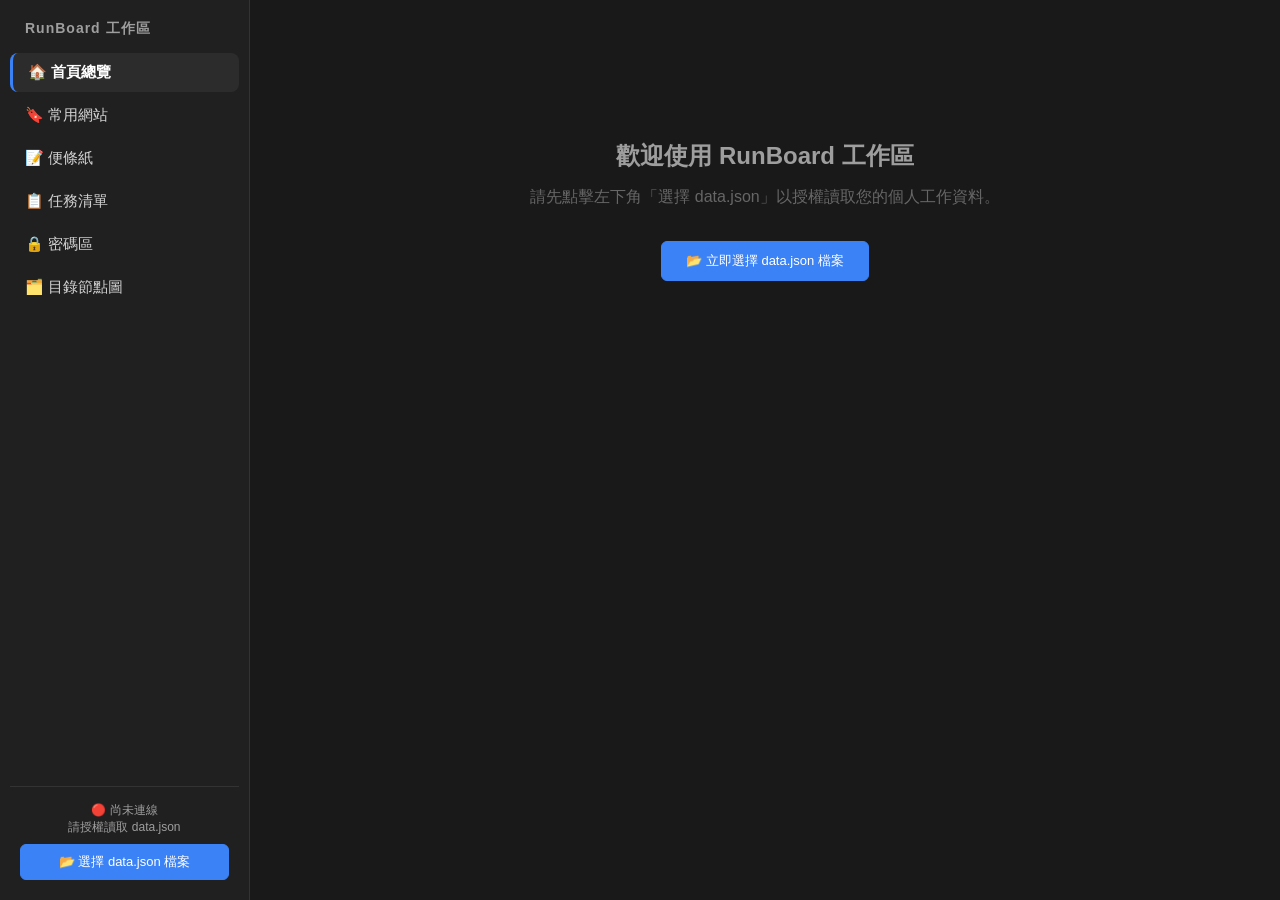
==== commit 9ff2d98a: "feat(folder-graph): 新增類 Godot GraphNode 目錄節點圖視覺化工具與檔案統計 詳細改動與功能亮點：  1. 目錄遞迴遍歷與 Unity 資產統計：    - 整合瀏覽" ====
--- a/index.html
+++ b/index.html
@@ -51,6 +51,12 @@
                     <div class="dash-card-title">密碼區</div>
                     <div id="stat-passwords" class="dash-card-count">載入中...</div>
                 </a>
+
+                <a href="folder_graph.html" class="dash-card">
+                    <div class="dash-card-icon">🗂️</div>
+                    <div class="dash-card-title">目錄節點圖</div>
+                    <div id="stat-foldergraph" class="dash-card-count">點擊進入目錄視覺化</div>
+                </a>
             </div>
         </div>
     </div>
--- a/css/style.css
+++ b/css/style.css
@@ -144,13 +144,92 @@
     align-items: center;
     border-bottom: 1px solid var(--border-color);
     padding-bottom: 15px;
-    margin-bottom: 30px;
+    margin-bottom: 25px;
 }
 
 .section-title {
     font-size: 28px;
     font-weight: 600;
     color: white;
+}
+
+/* ================= 工具列與搜尋區 (Toolbar & Search) ================= */
+.toolbar-container {
+    display: flex;
+    align-items: center;
+    gap: 12px;
+    margin-bottom: 25px;
+    flex-wrap: wrap;
+}
+
+.search-bar {
+    position: relative;
+    flex: 1;
+    min-width: 220px;
+    display: flex;
+    align-items: center;
+}
+
+.search-icon {
+    position: absolute;
+    left: 12px;
+    color: var(--text-secondary);
+    font-size: 14px;
+    pointer-events: none;
+    user-select: none;
+}
+
+.search-input {
+    width: 100%;
+    background-color: var(--sidebar-bg);
+    border: 1px solid var(--border-color);
+    color: var(--text-primary);
+    padding: 9px 14px 9px 36px;
+    border-radius: var(--radius-md);
+    font-size: 14px;
+    outline: none;
+    transition: all 0.2s ease;
+}
+
+.search-input:focus {
+    border-color: var(--accent-color);
+    box-shadow: 0 0 0 2px rgba(59, 130, 246, 0.25);
+    background-color: #222222;
+}
+
+.search-input::placeholder {
+    color: var(--text-secondary);
+    opacity: 0.65;
+}
+
+.btn-filter {
+    background-color: var(--sidebar-bg);
+    color: var(--text-secondary);
+    border: 1px solid var(--border-color);
+    padding: 8px 14px;
+    border-radius: var(--radius-md);
+    font-size: 13px;
+    cursor: pointer;
+    transition: all 0.2s ease;
+    display: inline-flex;
+    align-items: center;
+    gap: 6px;
+    user-select: none;
+    height: 38px;
+    white-space: nowrap;
+}
+
+.btn-filter:hover {
+    background-color: var(--hover-bg);
+    color: var(--text-primary);
+    border-color: #444;
+}
+
+.btn-filter.active {
+    background-color: rgba(59, 130, 246, 0.15);
+    color: #60a5fa;
+    border-color: var(--accent-color);
+    font-weight: 500;
 }
 
 /* ================= 分類與卡片 (Categories & Cards) ================= */
@@ -206,6 +285,28 @@
     font-size: 18px;
     color: var(--text-secondary);
     font-weight: 500;
+    display: flex;
+    align-items: center;
+    gap: 8px;
+}
+
+.task-progress-badge {
+    font-size: 12px;
+    font-weight: 500;
+    padding: 2px 8px;
+    border-radius: 12px;
+    background-color: var(--hover-bg);
+    color: var(--text-secondary);
+    border: 1px solid var(--border-color);
+    display: inline-flex;
+    align-items: center;
+    gap: 4px;
+}
+
+.task-progress-badge.all-done {
+    background-color: rgba(74, 222, 128, 0.15);
+    color: var(--success-color);
+    border-color: rgba(74, 222, 128, 0.3);
 }
 
 .list-container {
@@ -245,9 +346,33 @@
     transform: scale(0.98);
 }
 
+.item-card.drag-target-over,
+.task-item.drag-target-over,
+.note-card.drag-target-over {
+    border-color: var(--accent-color) !important;
+    box-shadow: 0 0 0 2px rgba(59, 130, 246, 0.4) !important;
+    transform: scale(1.01);
+}
+
 .item-card:active,
 .task-item:active {
     cursor: grabbing;
+}
+
+.item-card-header {
+    display: flex;
+    align-items: center;
+    gap: 8px;
+    margin-right: 48px;
+}
+
+.fav-icon {
+    width: 20px;
+    height: 20px;
+    border-radius: 4px;
+    vertical-align: middle;
+    flex-shrink: 0;
+    object-fit: contain;
 }
 
 .item-title {
@@ -255,6 +380,13 @@
     font-weight: 500;
     font-size: 16px;
     margin-right: 20px;
+}
+
+.item-card-header .item-title {
+    margin-right: 0;
+    white-space: nowrap;
+    overflow: hidden;
+    text-overflow: ellipsis;
 }
 
 .item-desc {
@@ -272,7 +404,11 @@
     color: var(--text-secondary);
     cursor: pointer;
     opacity: 0;
-    transition: opacity 0.2s;
+    transition: opacity 0.2s, color 0.2s;
+    font-size: 13px;
+    line-height: 1;
+    padding: 3px;
+    border-radius: 4px;
 }
 
 .delete-btn {
@@ -280,7 +416,7 @@
 }
 
 .edit-btn {
-    right: 35px;
+    right: 32px;
 }
 
 .item-card:hover .delete-btn,
@@ -339,6 +475,19 @@
     color: #2563eb;
 }
 
+.note-card .note-link {
+    color: #1d4ed8;
+    text-decoration: underline;
+    word-break: break-all;
+    transition: color 0.2s;
+    font-weight: 500;
+}
+
+.note-card .note-link:hover {
+    color: #1e40af;
+    text-decoration: underline;
+}
+
 .note-card::-webkit-scrollbar {
     width: 6px;
     height: 6px;
@@ -351,6 +500,68 @@
 .note-card::-webkit-scrollbar-thumb {
     background-color: rgba(0, 0, 0, 0.2);
     border-radius: 4px;
+}
+
+/* 深色便簽文字與控制項自動反色 */
+.note-card.dark-theme .item-title {
+    color: rgba(255, 255, 255, 0.9);
+}
+
+.note-card.dark-theme .delete-btn,
+.note-card.dark-theme .edit-btn {
+    color: rgba(255, 255, 255, 0.6);
+}
+
+.note-card.dark-theme .note-link {
+    color: #93c5fd;
+}
+
+/* 便條紙行內就地編輯 (Inline Editor) */
+.inline-note-editor {
+    width: 100%;
+    min-height: 100px;
+    background: rgba(255, 255, 255, 0.4);
+    color: rgba(0, 0, 0, 0.88);
+    border: 1px dashed rgba(0, 0, 0, 0.35);
+    border-radius: 6px;
+    padding: 8px;
+    font-family: inherit;
+    font-size: 15px;
+    line-height: 1.6;
+    outline: none;
+    resize: vertical;
+    box-sizing: border-box;
+    display: block;
+    transition: background 0.2s, border-color 0.2s;
+}
+
+.note-card.dark-theme .inline-note-editor {
+    background: rgba(0, 0, 0, 0.35);
+    color: #ffffff;
+    border-color: rgba(255, 255, 255, 0.3);
+}
+
+.inline-note-editor:focus {
+    background: rgba(255, 255, 255, 0.65);
+    border-color: rgba(0, 0, 0, 0.6);
+    box-shadow: 0 0 0 2px rgba(0, 0, 0, 0.08);
+}
+
+.note-card.dark-theme .inline-note-editor:focus {
+    background: rgba(0, 0, 0, 0.5);
+    border-color: rgba(255, 255, 255, 0.6);
+    box-shadow: 0 0 0 2px rgba(255, 255, 255, 0.15);
+}
+
+.inline-editor-tips {
+    font-size: 11px;
+    color: rgba(0, 0, 0, 0.55);
+    margin-top: 6px;
+    user-select: none;
+}
+
+.note-card.dark-theme .inline-editor-tips {
+    color: rgba(255, 255, 255, 0.55);
 }
 
 /* ================= 任務清單區 (Tasks) ================= */
@@ -415,6 +626,63 @@
     gap: 10px;
 }
 
+/* 任務截止日期標籤 */
+.task-due-badge {
+    display: inline-flex;
+    align-items: center;
+    gap: 4px;
+    padding: 3px 8px;
+    border-radius: var(--radius-sm);
+    font-size: 12px;
+    font-weight: 500;
+    white-space: nowrap;
+    border: 1px solid transparent;
+    transition: all 0.2s;
+    user-select: none;
+    flex-shrink: 0;
+}
+
+.task-due-badge.overdue {
+    background-color: rgba(239, 68, 68, 0.15);
+    color: #f87171;
+    border-color: rgba(239, 68, 68, 0.35);
+}
+
+.task-due-badge.today {
+    background-color: rgba(245, 158, 11, 0.15);
+    color: #fbbf24;
+    border-color: rgba(245, 158, 11, 0.35);
+}
+
+.task-due-badge.tomorrow {
+    background-color: rgba(59, 130, 246, 0.15);
+    color: #60a5fa;
+    border-color: rgba(59, 130, 246, 0.35);
+}
+
+.task-due-badge.future {
+    background-color: rgba(255, 255, 255, 0.05);
+    color: var(--text-secondary);
+    border-color: var(--border-color);
+}
+
+.task-due-badge.done {
+    background-color: transparent;
+    color: #6b7280;
+    text-decoration: line-through;
+    opacity: 0.7;
+}
+
+.stat-overdue-highlight {
+    color: #f87171;
+    font-weight: 600;
+}
+
+input[type="date"]::-webkit-calendar-picker-indicator {
+    filter: invert(0.8);
+    cursor: pointer;
+}
+
 /* ================= 密碼區 (Passwords) ================= */
 .pwd-container {
     display: flex;
@@ -454,7 +722,17 @@
     display: flex;
     align-items: center;
     gap: 15px;
-    padding-right: 25px;
+    padding-right: 55px;
+}
+
+.pwd-card .delete-btn {
+    top: 14px;
+    right: 14px;
+}
+
+.pwd-card .edit-btn {
+    top: 14px;
+    right: 38px;
 }
 
 .pwd-mask {
@@ -584,3 +862,446 @@
     font-size: 14px;
     color: var(--text-secondary);
 }
+
+/* ================= 🗂️ 目錄節點圖 (Folder Graph) ================= */
+.main-content.folder-graph-page {
+    padding: 0;
+    overflow: hidden;
+    display: flex;
+    flex-direction: column;
+}
+
+.graph-view-wrapper {
+    position: relative;
+    width: 100%;
+    height: 100%;
+    overflow: hidden;
+    background-color: #121214;
+    background-image: 
+        radial-gradient(circle, #27272a 1px, transparent 1px);
+    background-size: 24px 24px;
+}
+
+.graph-toolbar {
+    position: absolute;
+    top: 16px;
+    left: 16px;
+    right: 16px;
+    z-index: 100;
+    display: flex;
+    flex-wrap: wrap;
+    align-items: center;
+    gap: 12px;
+    padding: 10px 16px;
+    background: rgba(32, 32, 32, 0.88);
+    backdrop-filter: blur(8px);
+    border: 1px solid var(--border-color);
+    border-radius: var(--radius-md);
+    box-shadow: 0 4px 16px rgba(0, 0, 0, 0.4);
+}
+
+.graph-toolbar-group {
+    display: flex;
+    align-items: center;
+    gap: 8px;
+}
+
+.graph-toolbar-group select,
+.graph-toolbar-group input {
+    background: var(--bg-color);
+    border: 1px solid var(--border-color);
+    color: var(--text-primary);
+    padding: 6px 10px;
+    border-radius: 6px;
+    font-size: 13px;
+    outline: none;
+}
+
+.graph-toolbar-group select:focus,
+.graph-toolbar-group input:focus {
+    border-color: var(--accent-color);
+}
+
+.graph-toolbar-btn {
+    display: inline-flex;
+    align-items: center;
+    gap: 6px;
+    padding: 6px 12px;
+    border-radius: 6px;
+    border: 1px solid var(--border-color);
+    background: var(--sidebar-bg);
+    color: var(--text-primary);
+    font-size: 13px;
+    cursor: pointer;
+    transition: all 0.15s ease;
+    white-space: nowrap;
+    user-select: none;
+}
+
+.graph-toolbar-btn:hover {
+    background: var(--hover-bg);
+    color: #fff;
+    border-color: #555;
+}
+
+.graph-toolbar-btn.primary {
+    background: var(--accent-color);
+    border-color: var(--accent-color);
+    color: #fff;
+}
+
+.graph-toolbar-btn.primary:hover {
+    background: var(--accent-hover);
+}
+
+.graph-toolbar-info {
+    margin-left: auto;
+    font-size: 12px;
+    color: var(--text-secondary);
+    display: flex;
+    align-items: center;
+    gap: 12px;
+}
+
+.graph-status-badge {
+    display: inline-flex;
+    align-items: center;
+    gap: 6px;
+    padding: 3px 8px;
+    background: rgba(255, 255, 255, 0.05);
+    border: 1px solid var(--border-color);
+    border-radius: 12px;
+}
+
+/* 畫布與變形容器 */
+.graph-canvas {
+    position: absolute;
+    top: 0;
+    left: 0;
+    width: 100%;
+    height: 100%;
+    cursor: grab;
+    user-select: none;
+}
+
+.graph-canvas.is-panning {
+    cursor: grabbing;
+}
+
+.graph-transform-layer {
+    position: absolute;
+    top: 0;
+    left: 0;
+    transform-origin: 0 0;
+    pointer-events: none;
+}
+
+/* SVG 連線層 */
+.graph-svg-layer {
+    position: absolute;
+    top: 0;
+    left: 0;
+    overflow: visible;
+    pointer-events: none;
+}
+
+.graph-edge {
+    fill: none;
+    stroke: #475569;
+    stroke-width: 2.5px;
+    transition: stroke 0.2s, stroke-width 0.2s;
+}
+
+.graph-edge:hover,
+.graph-edge.active {
+    stroke: #60a5fa;
+    stroke-width: 3.5px;
+}
+
+/* 節點 DOM 容器層 */
+.graph-nodes-layer {
+    position: absolute;
+    top: 0;
+    left: 0;
+    pointer-events: auto;
+}
+
+/* Godot GraphNode 風格節點 */
+.graph-node {
+    position: absolute;
+    width: 300px;
+    background: #202024;
+    border: 1px solid #333338;
+    border-radius: 8px;
+    box-shadow: 0 8px 24px rgba(0, 0, 0, 0.5), 0 1px 3px rgba(0, 0, 0, 0.4);
+    display: flex;
+    flex-direction: column;
+    user-select: none;
+    transition: border-color 0.15s, box-shadow 0.15s;
+    font-size: 13px;
+}
+
+.graph-node:hover {
+    border-color: #4b5563;
+}
+
+.graph-node.is-selected {
+    border-color: var(--accent-color);
+    box-shadow: 0 0 0 2px rgba(59, 130, 246, 0.4), 0 8px 24px rgba(0, 0, 0, 0.6);
+}
+
+.graph-node.is-root {
+    border-top: 3px solid #f59e0b;
+}
+
+.graph-node.is-collapsed {
+    opacity: 0.9;
+}
+
+/* 節點標題列 (Header / Title Bar) */
+.graph-node-header {
+    background: #28282e;
+    padding: 10px 12px;
+    border-top-left-radius: 7px;
+    border-top-right-radius: 7px;
+    border-bottom: 1px solid #323238;
+    cursor: move;
+    display: flex;
+    align-items: center;
+    justify-content: space-between;
+    gap: 8px;
+}
+
+.graph-node-title {
+    font-weight: 600;
+    color: #f3f4f6;
+    font-size: 13px;
+    display: flex;
+    align-items: center;
+    gap: 6px;
+    overflow: hidden;
+    text-overflow: ellipsis;
+    white-space: nowrap;
+    flex: 1;
+}
+
+.graph-node-title-icon {
+    font-size: 15px;
+    flex-shrink: 0;
+}
+
+.graph-node-actions {
+    display: flex;
+    align-items: center;
+    gap: 4px;
+}
+
+.graph-node-btn-toggle {
+    background: transparent;
+    border: 1px solid #404048;
+    color: #9ca3af;
+    width: 20px;
+    height: 20px;
+    display: inline-flex;
+    align-items: center;
+    justify-content: center;
+    border-radius: 4px;
+    cursor: pointer;
+    font-size: 11px;
+    line-height: 1;
+    padding: 0;
+    transition: all 0.15s;
+}
+
+.graph-node-btn-toggle:hover {
+    background: #3a3a42;
+    color: #fff;
+    border-color: #60a5fa;
+}
+
+/* 節點主體內容 (Body) */
+.graph-node-body {
+    padding: 12px;
+    display: flex;
+    flex-direction: column;
+    gap: 10px;
+    background: #1e1e22;
+    border-bottom-left-radius: 7px;
+    border-bottom-right-radius: 7px;
+}
+
+.graph-node-path {
+    font-family: Consolas, Monaco, monospace;
+    font-size: 11px;
+    color: #9ca3af;
+    background: #141416;
+    padding: 4px 6px;
+    border-radius: 4px;
+    border: 1px solid #28282d;
+    overflow: hidden;
+    text-overflow: ellipsis;
+    white-space: nowrap;
+    word-break: break-all;
+}
+
+.graph-node-stats-row {
+    display: flex;
+    align-items: center;
+    justify-content: space-between;
+    gap: 6px;
+}
+
+.graph-node-badge {
+    display: inline-flex;
+    align-items: center;
+    gap: 4px;
+    padding: 3px 8px;
+    background: #27272a;
+    border-radius: 4px;
+    font-size: 11px;
+    color: #e4e4e7;
+    border: 1px solid #3f3f46;
+}
+
+.graph-node-badge.badge-highlight {
+    background: rgba(59, 130, 246, 0.15);
+    border-color: rgba(59, 130, 246, 0.4);
+    color: #93c5fd;
+}
+
+/* 副檔名標籤群 (Extension Capsules) */
+.graph-node-tags {
+    display: flex;
+    flex-wrap: wrap;
+    gap: 4px;
+    max-height: 80px;
+    overflow-y: auto;
+}
+
+.ext-capsule {
+    font-size: 11px;
+    padding: 2px 6px;
+    border-radius: 4px;
+    font-weight: 500;
+    display: inline-flex;
+    align-items: center;
+    gap: 3px;
+    border: 1px solid transparent;
+}
+
+.ext-capsule.ext-cs {
+    background: rgba(16, 185, 129, 0.15);
+    color: #34d399;
+    border-color: rgba(16, 185, 129, 0.35);
+}
+
+.ext-capsule.ext-prefab {
+    background: rgba(59, 130, 246, 0.15);
+    color: #60a5fa;
+    border-color: rgba(59, 130, 246, 0.35);
+}
+
+.ext-capsule.ext-png, .ext-capsule.ext-jpg, .ext-capsule.ext-jpeg {
+    background: rgba(245, 158, 11, 0.15);
+    color: #fbbf24;
+    border-color: rgba(245, 158, 11, 0.35);
+}
+
+.ext-capsule.ext-mat, .ext-capsule.ext-shader {
+    background: rgba(168, 85, 247, 0.15);
+    color: #c084fc;
+    border-color: rgba(168, 85, 247, 0.35);
+}
+
+.ext-capsule.ext-json {
+    background: rgba(236, 72, 153, 0.15);
+    color: #f472b6;
+    border-color: rgba(236, 72, 153, 0.35);
+}
+
+.ext-capsule.ext-default {
+    background: #27272a;
+    color: #a1a1aa;
+    border-color: #3f3f46;
+}
+
+/* 節點底端按鈕 */
+.graph-node-footer {
+    display: flex;
+    gap: 6px;
+    margin-top: 2px;
+}
+
+.graph-node-copy-btn {
+    width: 100%;
+    padding: 4px 8px;
+    font-size: 11px;
+    background: #26262b;
+    border: 1px solid #36363c;
+    border-radius: 4px;
+    color: #d1d5db;
+    cursor: pointer;
+    transition: all 0.15s;
+    display: inline-flex;
+    align-items: center;
+    justify-content: center;
+    gap: 4px;
+}
+
+.graph-node-copy-btn:hover {
+    background: #323238;
+    color: #fff;
+    border-color: #4b5563;
+}
+
+/* 插槽 (Slots / Ports) */
+.graph-slot {
+    position: absolute;
+    width: 12px;
+    height: 12px;
+    border-radius: 50%;
+    background: #3b82f6;
+    border: 2px solid #1e1e22;
+    box-shadow: 0 0 6px rgba(59, 130, 246, 0.8);
+    top: 18px;
+    z-index: 10;
+}
+
+.graph-slot.input-slot {
+    left: -7px;
+    background: #38bdf8;
+}
+
+.graph-slot.output-slot {
+    right: -7px;
+    background: #60a5fa;
+}
+
+/* 節點收合時隱藏主體 */
+.graph-node.is-collapsed .graph-node-body {
+    display: none;
+}
+
+/* Toast 提示 */
+.graph-toast {
+    position: fixed;
+    bottom: 24px;
+    right: 24px;
+    background: #1f2937;
+    color: #fff;
+    border: 1px solid #374151;
+    border-radius: 6px;
+    padding: 8px 16px;
+    font-size: 13px;
+    box-shadow: 0 8px 24px rgba(0,0,0,0.4);
+    z-index: 9999;
+    opacity: 0;
+    transform: translateY(10px);
+    transition: opacity 0.2s, transform 0.2s;
+    pointer-events: none;
+}
+
+.graph-toast.show {
+    opacity: 1;
+    transform: translateY(0);
+}
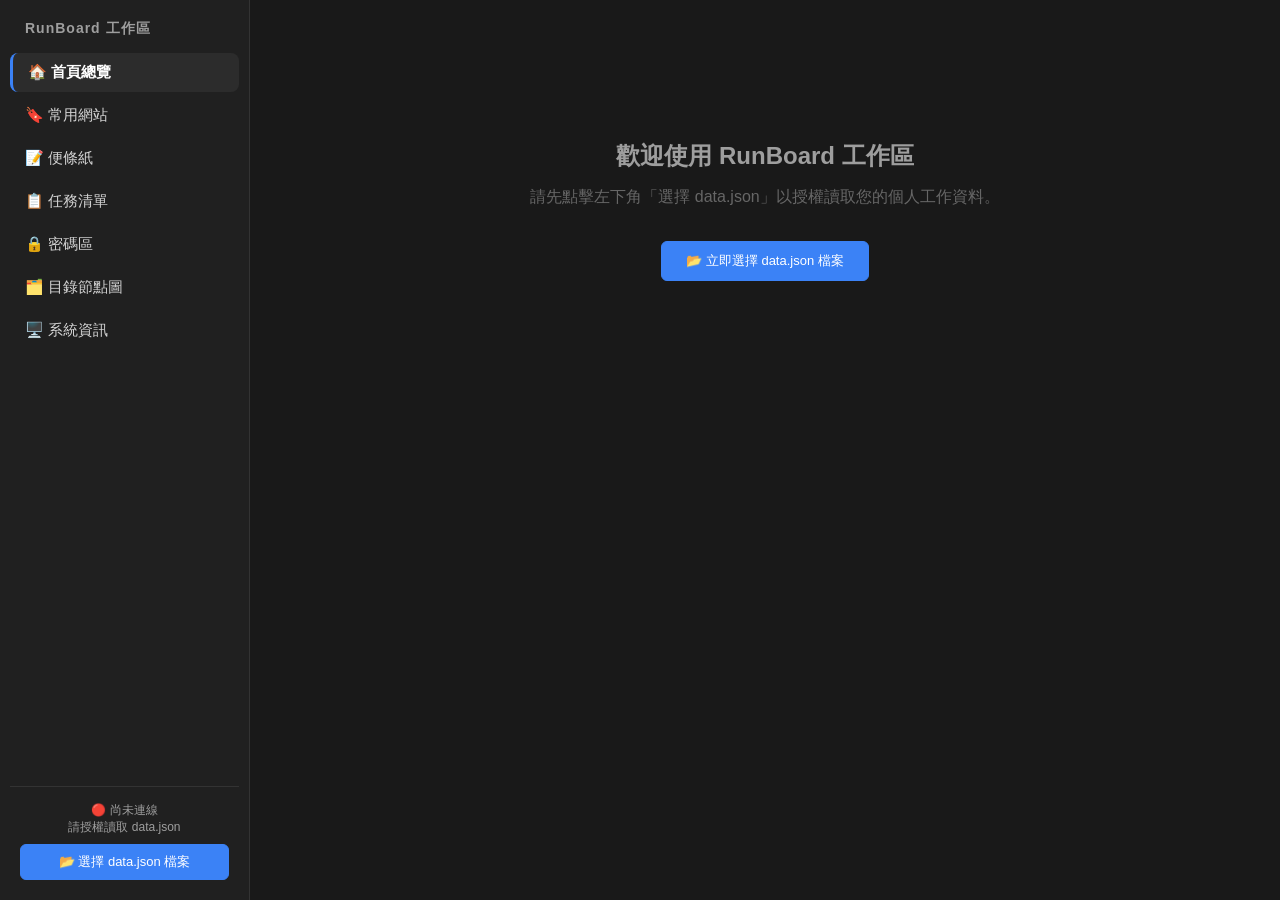
==== commit 6fb7c968: "feat: 新增系統資訊面板 (外網 IP、網路診斷與硬體規格檢測)" ====
--- a/index.html
+++ b/index.html
@@ -57,6 +57,12 @@
                     <div class="dash-card-title">目錄節點圖</div>
                     <div id="stat-foldergraph" class="dash-card-count">點擊進入目錄視覺化</div>
                 </a>
+
+                <a href="sysinfo.html" class="dash-card">
+                    <div class="dash-card-icon">🖥️</div>
+                    <div class="dash-card-title">系統資訊</div>
+                    <div id="stat-sysinfo" class="dash-card-count">外網 IP · 硬體與螢幕規格</div>
+                </a>
             </div>
         </div>
     </div>
--- a/css/style.css
+++ b/css/style.css
@@ -1305,3 +1305,201 @@
     opacity: 1;
     transform: translateY(0);
 }
+
+/* ================= 🖥️ 系統資訊 (SysInfo) ================= */
+.sysinfo-hero {
+    background: linear-gradient(135deg, rgba(37, 99, 235, 0.12) 0%, rgba(30, 41, 59, 0.5) 100%);
+    border: 1px solid rgba(59, 130, 246, 0.35);
+    border-radius: var(--radius-lg);
+    padding: 24px;
+    margin-bottom: 24px;
+    display: flex;
+    flex-wrap: wrap;
+    align-items: center;
+    justify-content: space-between;
+    gap: 20px;
+    box-shadow: 0 4px 20px rgba(0, 0, 0, 0.3);
+}
+
+.sysinfo-hero-main {
+    display: flex;
+    flex-direction: column;
+    gap: 8px;
+}
+
+.sysinfo-hero-label {
+    font-size: 13px;
+    font-weight: 600;
+    color: var(--accent-color);
+    letter-spacing: 0.5px;
+    text-transform: uppercase;
+    display: flex;
+    align-items: center;
+    gap: 8px;
+}
+
+.sysinfo-ip-display {
+    display: flex;
+    align-items: center;
+    gap: 12px;
+    flex-wrap: wrap;
+}
+
+.sysinfo-ip-text {
+    font-size: 32px;
+    font-weight: 700;
+    color: #ffffff;
+    font-family: Consolas, "JetBrains Mono", monospace;
+    letter-spacing: 1px;
+}
+
+.sysinfo-hero-sub {
+    font-size: 14px;
+    color: var(--text-secondary);
+    display: flex;
+    align-items: center;
+    gap: 12px;
+    flex-wrap: wrap;
+}
+
+.sysinfo-hero-actions {
+    display: flex;
+    align-items: center;
+    gap: 10px;
+}
+
+.sysinfo-grid {
+    display: grid;
+    grid-template-columns: repeat(auto-fit, minmax(320px, 1fr));
+    gap: 20px;
+    margin-bottom: 30px;
+}
+
+.sysinfo-card {
+    background: var(--sidebar-bg);
+    border: 1px solid var(--border-color);
+    border-radius: var(--radius-lg);
+    padding: 20px;
+    display: flex;
+    flex-direction: column;
+    gap: 16px;
+    transition: transform 0.2s, border-color 0.2s;
+}
+
+.sysinfo-card:hover {
+    border-color: rgba(255, 255, 255, 0.15);
+}
+
+.sysinfo-card-header {
+    display: flex;
+    align-items: center;
+    justify-content: space-between;
+    border-bottom: 1px solid rgba(255, 255, 255, 0.06);
+    padding-bottom: 12px;
+}
+
+.sysinfo-card-title {
+    font-size: 16px;
+    font-weight: 600;
+    color: #ffffff;
+    display: flex;
+    align-items: center;
+    gap: 8px;
+}
+
+.sysinfo-card-body {
+    display: flex;
+    flex-direction: column;
+    gap: 12px;
+}
+
+.sysinfo-item {
+    display: flex;
+    align-items: center;
+    justify-content: space-between;
+    gap: 12px;
+    font-size: 13.5px;
+}
+
+.sysinfo-item-label {
+    color: var(--text-secondary);
+    display: flex;
+    align-items: center;
+    gap: 6px;
+    flex-shrink: 0;
+}
+
+.sysinfo-item-value {
+    color: #f1f5f9;
+    font-weight: 500;
+    text-align: right;
+    word-break: break-all;
+    font-family: -apple-system, BlinkMacSystemFont, "Segoe UI", Roboto, sans-serif;
+}
+
+.sysinfo-item-value.code-font {
+    font-family: Consolas, monospace;
+    color: #93c5fd;
+}
+
+.sysinfo-badge {
+    display: inline-flex;
+    align-items: center;
+    gap: 5px;
+    padding: 3px 8px;
+    border-radius: 9999px;
+    font-size: 12px;
+    font-weight: 500;
+    background: rgba(255, 255, 255, 0.06);
+    border: 1px solid var(--border-color);
+}
+
+.sysinfo-badge.success {
+    background: rgba(74, 222, 128, 0.12);
+    border-color: rgba(74, 222, 128, 0.3);
+    color: #4ade80;
+}
+
+.sysinfo-badge.info {
+    background: rgba(59, 130, 246, 0.12);
+    border-color: rgba(59, 130, 246, 0.3);
+    color: #60a5fa;
+}
+
+.sysinfo-badge.warning {
+    background: rgba(251, 191, 36, 0.12);
+    border-color: rgba(251, 191, 36, 0.3);
+    color: #fbbf24;
+}
+
+.sysinfo-pulse {
+    width: 8px;
+    height: 8px;
+    border-radius: 50%;
+    background-color: #4ade80;
+    box-shadow: 0 0 0 0 rgba(74, 222, 128, 0.7);
+    animation: sysinfo-pulse-anim 2s infinite;
+}
+
+@keyframes sysinfo-pulse-anim {
+    0% {
+        transform: scale(0.95);
+        box-shadow: 0 0 0 0 rgba(74, 222, 128, 0.7);
+    }
+    70% {
+        transform: scale(1);
+        box-shadow: 0 0 0 6px rgba(74, 222, 128, 0);
+    }
+    100% {
+        transform: scale(0.95);
+        box-shadow: 0 0 0 0 rgba(74, 222, 128, 0);
+    }
+}
+
+.info-alert-banner {
+    background: rgba(59, 130, 246, 0.08);
+    border: 1px solid rgba(59, 130, 246, 0.25);
+    border-radius: var(--radius-md);
+    padding: 12px 18px;
+}
+
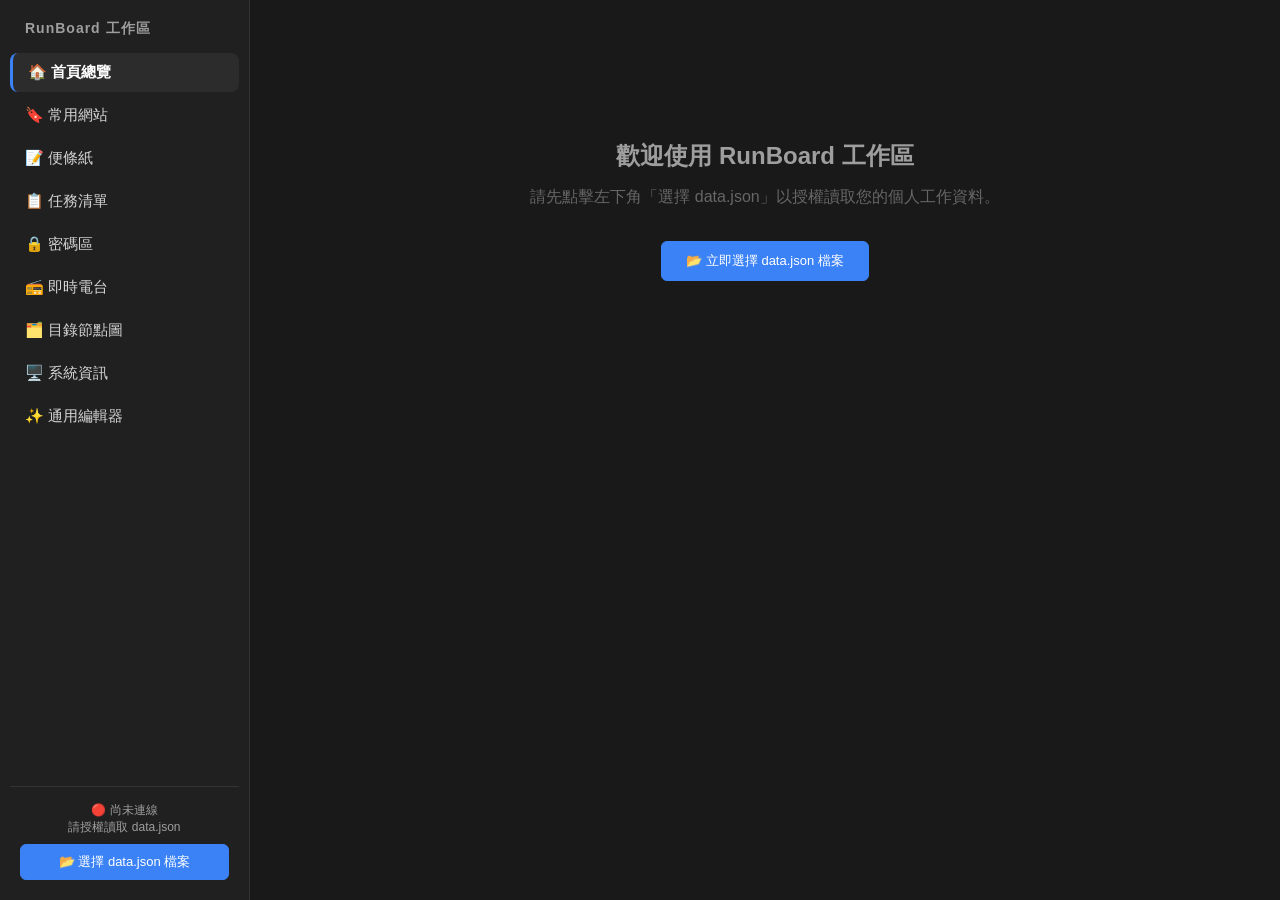
==== commit daa52224: "feat: 新增即時電台模組 (Live Radio)，支援開源電台庫探索、推薦下拉選單與本機持久化" ====
--- a/index.html
+++ b/index.html
@@ -5,6 +5,7 @@
     <meta name="viewport" content="width=device-width, initial-scale=1.0">
     <title>RunBoard - 工作區首頁</title>
     <link rel="stylesheet" href="css/style.css">
+    <link rel="stylesheet" href="css/index.css">
     <script src="js/storage.js"></script>
     <script src="js/nav.js"></script>
 </head>
@@ -52,6 +53,12 @@
                     <div id="stat-passwords" class="dash-card-count">載入中...</div>
                 </a>
 
+                <a href="radio.html" class="dash-card">
+                    <div class="dash-card-icon">📻</div>
+                    <div class="dash-card-title">即時電台</div>
+                    <div id="stat-radios" class="dash-card-count">載入中...</div>
+                </a>
+
                 <a href="folder_graph.html" class="dash-card">
                     <div class="dash-card-icon">🗂️</div>
                     <div class="dash-card-title">目錄節點圖</div>
--- a/css/style.css
+++ b/css/style.css
@@ -43,12 +43,35 @@
     height: 100%;
 }
 
+.sidebar-header {
+    display: flex;
+    align-items: center;
+    justify-content: space-between;
+    padding: 0 10px 15px 15px;
+}
+
 .sidebar-title {
     font-size: 14px;
     font-weight: 600;
     color: var(--text-secondary);
-    padding: 0 15px 15px 15px;
     letter-spacing: 1px;
+}
+
+.btn-reset-nav {
+    background: transparent;
+    border: none;
+    color: var(--text-secondary);
+    cursor: pointer;
+    font-size: 11px;
+    padding: 2px 6px;
+    border-radius: var(--radius-sm);
+    transition: color 0.2s ease, background-color 0.2s ease;
+    display: none;
+}
+
+.btn-reset-nav:hover {
+    color: var(--text-primary);
+    background-color: var(--hover-bg);
 }
 
 .nav-links {
@@ -58,17 +81,89 @@
     gap: 4px;
 }
 
+.nav-links li {
+    position: relative;
+    user-select: none;
+    transition: transform 0.15s ease, opacity 0.15s ease;
+    border-radius: var(--radius-md);
+}
+
+.nav-links li.dragging {
+    opacity: 0.35;
+    background-color: var(--hover-bg);
+}
+
+.nav-links li.drag-over-top::before {
+    content: '';
+    position: absolute;
+    top: -2px;
+    left: 8px;
+    right: 8px;
+    height: 3px;
+    background-color: var(--accent-color);
+    border-radius: 2px;
+    box-shadow: 0 0 6px var(--accent-color);
+    pointer-events: none;
+    z-index: 10;
+}
+
+.nav-links li.drag-over-bottom::after {
+    content: '';
+    position: absolute;
+    bottom: -2px;
+    left: 8px;
+    right: 8px;
+    height: 3px;
+    background-color: var(--accent-color);
+    border-radius: 2px;
+    box-shadow: 0 0 6px var(--accent-color);
+    pointer-events: none;
+    z-index: 10;
+}
+
 .nav-links li a {
-    padding: 10px 15px;
+    padding: 10px 12px 10px 15px;
     border-radius: var(--radius-md);
-    cursor: pointer;
+    cursor: grab;
     color: var(--text-primary);
     transition: background 0.2s ease, color 0.2s ease;
     font-size: 15px;
     display: flex;
     align-items: center;
-    gap: 10px;
+    gap: 8px;
     text-decoration: none;
+}
+
+.nav-links li a:active {
+    cursor: grabbing;
+}
+
+.nav-links li a .nav-text {
+    flex: 1;
+    white-space: nowrap;
+    overflow: hidden;
+    text-overflow: ellipsis;
+}
+
+.nav-links li .drag-handle {
+    color: var(--text-secondary);
+    opacity: 0;
+    font-size: 13px;
+    letter-spacing: -1px;
+    margin-left: auto;
+    transition: opacity 0.15s ease;
+    cursor: grab;
+    display: flex;
+    align-items: center;
+    user-select: none;
+}
+
+.nav-links li:hover .drag-handle {
+    opacity: 0.6;
+}
+
+.nav-links li .drag-handle:hover {
+    opacity: 1;
 }
 
 .nav-links li a:hover {
@@ -129,6 +224,39 @@
     margin: 0;
 }
 
+/* 通用刪除與編輯按鈕 */
+.delete-btn,
+.edit-btn {
+    position: absolute;
+    top: 10px;
+    background: none;
+    border: none;
+    color: var(--text-secondary);
+    cursor: pointer;
+    opacity: 0;
+    transition: opacity 0.2s, color 0.2s;
+    font-size: 13px;
+    line-height: 1;
+    padding: 3px;
+    border-radius: 4px;
+}
+
+.delete-btn {
+    right: 10px;
+}
+
+.edit-btn {
+    right: 32px;
+}
+
+.delete-btn:hover {
+    color: var(--danger-color);
+}
+
+.edit-btn:hover {
+    color: var(--accent-color);
+}
+
 /* ================= 主畫面區 (Main Content) ================= */
 .main-content {
     flex: 1;
@@ -230,526 +358,6 @@
     color: #60a5fa;
     border-color: var(--accent-color);
     font-weight: 500;
-}
-
-/* ================= 分類與卡片 (Categories & Cards) ================= */
-.category {
-    margin-bottom: 30px;
-    padding: 10px;
-    margin-left: -10px;
-    margin-right: -10px;
-    border-radius: var(--radius-md);
-    border: 2px dashed transparent;
-    transition: all 0.2s;
-}
-
-.category.drag-over {
-    border-color: var(--accent-color);
-    background-color: rgba(59, 130, 246, 0.05);
-}
-
-.category-header {
-    display: flex;
-    justify-content: space-between;
-    align-items: center;
-    margin-bottom: 15px;
-}
-
-.category-title-area {
-    display: flex;
-    align-items: center;
-    gap: 10px;
-    cursor: pointer;
-    user-select: none;
-    padding: 4px 8px;
-    margin-left: -8px;
-    border-radius: 6px;
-    transition: background 0.2s;
-}
-
-.category-title-area:hover {
-    background-color: var(--hover-bg);
-}
-
-.toggle-icon {
-    font-size: 12px;
-    transition: transform 0.2s;
-    color: var(--text-secondary);
-}
-
-.toggle-icon.collapsed {
-    transform: rotate(-90deg);
-}
-
-.category-name {
-    font-size: 18px;
-    color: var(--text-secondary);
-    font-weight: 500;
-    display: flex;
-    align-items: center;
-    gap: 8px;
-}
-
-.task-progress-badge {
-    font-size: 12px;
-    font-weight: 500;
-    padding: 2px 8px;
-    border-radius: 12px;
-    background-color: var(--hover-bg);
-    color: var(--text-secondary);
-    border: 1px solid var(--border-color);
-    display: inline-flex;
-    align-items: center;
-    gap: 4px;
-}
-
-.task-progress-badge.all-done {
-    background-color: rgba(74, 222, 128, 0.15);
-    color: var(--success-color);
-    border-color: rgba(74, 222, 128, 0.3);
-}
-
-.list-container {
-    display: grid;
-    grid-template-columns: repeat(auto-fill, minmax(280px, 1fr));
-    gap: 15px;
-}
-
-.list-container.collapsed,
-.task-list.collapsed {
-    display: none;
-}
-
-.item-card {
-    background-color: var(--sidebar-bg);
-    border: 1px solid var(--border-color);
-    padding: 15px;
-    border-radius: var(--radius-md);
-    display: flex;
-    flex-direction: column;
-    gap: 5px;
-    text-decoration: none;
-    transition: all 0.2s ease;
-    position: relative;
-    cursor: grab;
-}
-
-.item-card:hover {
-    border-color: #4a4a4a;
-    transform: translateY(-2px);
-}
-
-.item-card.dragging,
-.task-item.dragging,
-.category.dragging {
-    opacity: 0.5;
-    transform: scale(0.98);
-}
-
-.item-card.drag-target-over,
-.task-item.drag-target-over,
-.note-card.drag-target-over {
-    border-color: var(--accent-color) !important;
-    box-shadow: 0 0 0 2px rgba(59, 130, 246, 0.4) !important;
-    transform: scale(1.01);
-}
-
-.item-card:active,
-.task-item:active {
-    cursor: grabbing;
-}
-
-.item-card-header {
-    display: flex;
-    align-items: center;
-    gap: 8px;
-    margin-right: 48px;
-}
-
-.fav-icon {
-    width: 20px;
-    height: 20px;
-    border-radius: 4px;
-    vertical-align: middle;
-    flex-shrink: 0;
-    object-fit: contain;
-}
-
-.item-title {
-    color: white;
-    font-weight: 500;
-    font-size: 16px;
-    margin-right: 20px;
-}
-
-.item-card-header .item-title {
-    margin-right: 0;
-    white-space: nowrap;
-    overflow: hidden;
-    text-overflow: ellipsis;
-}
-
-.item-desc {
-    color: var(--text-secondary);
-    font-size: 13px;
-}
-
-/* 刪除與編輯按鈕 */
-.delete-btn,
-.edit-btn {
-    position: absolute;
-    top: 10px;
-    background: none;
-    border: none;
-    color: var(--text-secondary);
-    cursor: pointer;
-    opacity: 0;
-    transition: opacity 0.2s, color 0.2s;
-    font-size: 13px;
-    line-height: 1;
-    padding: 3px;
-    border-radius: 4px;
-}
-
-.delete-btn {
-    right: 10px;
-}
-
-.edit-btn {
-    right: 32px;
-}
-
-.item-card:hover .delete-btn,
-.pwd-card:hover .delete-btn,
-.item-card:hover .edit-btn,
-.pwd-card:hover .edit-btn {
-    opacity: 1;
-}
-
-.delete-btn:hover {
-    color: var(--danger-color);
-}
-
-.edit-btn:hover {
-    color: var(--accent-color);
-}
-
-/* ================= 便條紙區 (Notes) ================= */
-.note-card {
-    border: 1px solid rgba(0, 0, 0, 0.1);
-    line-height: 1.6;
-    min-height: 200px;
-    overflow: auto;
-    resize: both;
-    box-shadow: 2px 4px 10px rgba(0, 0, 0, 0.15);
-    justify-content: flex-start;
-    transition: transform 0.2s, box-shadow 0.2s;
-}
-
-.note-card:hover {
-    border-color: rgba(0, 0, 0, 0.3);
-    box-shadow: 2px 6px 14px rgba(0, 0, 0, 0.25);
-    transform: translateY(-2px);
-}
-
-.note-card .item-title {
-    color: rgba(0, 0, 0, 0.85);
-    font-weight: 400;
-    font-size: 15px;
-    white-space: pre-wrap;
-    word-break: break-word;
-    margin-top: 5px;
-    width: 100%;
-}
-
-.note-card .delete-btn,
-.note-card .edit-btn {
-    color: rgba(0, 0, 0, 0.4);
-}
-
-.note-card .delete-btn:hover {
-    color: #dc2626;
-}
-
-.note-card .edit-btn:hover {
-    color: #2563eb;
-}
-
-.note-card .note-link {
-    color: #1d4ed8;
-    text-decoration: underline;
-    word-break: break-all;
-    transition: color 0.2s;
-    font-weight: 500;
-}
-
-.note-card .note-link:hover {
-    color: #1e40af;
-    text-decoration: underline;
-}
-
-.note-card::-webkit-scrollbar {
-    width: 6px;
-    height: 6px;
-}
-
-.note-card::-webkit-scrollbar-corner {
-    background: transparent;
-}
-
-.note-card::-webkit-scrollbar-thumb {
-    background-color: rgba(0, 0, 0, 0.2);
-    border-radius: 4px;
-}
-
-/* 深色便簽文字與控制項自動反色 */
-.note-card.dark-theme .item-title {
-    color: rgba(255, 255, 255, 0.9);
-}
-
-.note-card.dark-theme .delete-btn,
-.note-card.dark-theme .edit-btn {
-    color: rgba(255, 255, 255, 0.6);
-}
-
-.note-card.dark-theme .note-link {
-    color: #93c5fd;
-}
-
-/* 便條紙行內就地編輯 (Inline Editor) */
-.inline-note-editor {
-    width: 100%;
-    min-height: 100px;
-    background: rgba(255, 255, 255, 0.4);
-    color: rgba(0, 0, 0, 0.88);
-    border: 1px dashed rgba(0, 0, 0, 0.35);
-    border-radius: 6px;
-    padding: 8px;
-    font-family: inherit;
-    font-size: 15px;
-    line-height: 1.6;
-    outline: none;
-    resize: vertical;
-    box-sizing: border-box;
-    display: block;
-    transition: background 0.2s, border-color 0.2s;
-}
-
-.note-card.dark-theme .inline-note-editor {
-    background: rgba(0, 0, 0, 0.35);
-    color: #ffffff;
-    border-color: rgba(255, 255, 255, 0.3);
-}
-
-.inline-note-editor:focus {
-    background: rgba(255, 255, 255, 0.65);
-    border-color: rgba(0, 0, 0, 0.6);
-    box-shadow: 0 0 0 2px rgba(0, 0, 0, 0.08);
-}
-
-.note-card.dark-theme .inline-note-editor:focus {
-    background: rgba(0, 0, 0, 0.5);
-    border-color: rgba(255, 255, 255, 0.6);
-    box-shadow: 0 0 0 2px rgba(255, 255, 255, 0.15);
-}
-
-.inline-editor-tips {
-    font-size: 11px;
-    color: rgba(0, 0, 0, 0.55);
-    margin-top: 6px;
-    user-select: none;
-}
-
-.note-card.dark-theme .inline-editor-tips {
-    color: rgba(255, 255, 255, 0.55);
-}
-
-/* ================= 任務清單區 (Tasks) ================= */
-.task-list {
-    display: flex;
-    flex-direction: column;
-    gap: 10px;
-}
-
-.task-item {
-    background-color: var(--sidebar-bg);
-    border: 1px solid var(--border-color);
-    padding: 15px;
-    border-radius: var(--radius-md);
-    display: flex;
-    align-items: center;
-    gap: 15px;
-    cursor: grab;
-}
-
-.status-badge {
-    padding: 4px 10px;
-    border-radius: 20px;
-    font-size: 12px;
-    font-weight: 600;
-    cursor: pointer;
-    user-select: none;
-    transition: all 0.2s;
-    white-space: nowrap;
-}
-
-.status-not_started {
-    background-color: #374151;
-    color: #D1D5DB;
-}
-
-.status-in_progress {
-    background-color: #1e3a8a;
-    color: #93C5FD;
-}
-
-.status-done {
-    background-color: #064e3b;
-    color: #6EE7B7;
-    text-decoration: line-through;
-}
-
-.task-text {
-    flex: 1;
-    font-size: 16px;
-    color: white;
-    transition: color 0.2s;
-}
-
-.task-text.status-done {
-    text-decoration: line-through;
-    color: var(--text-secondary);
-}
-
-.task-actions {
-    display: flex;
-    gap: 10px;
-}
-
-/* 任務截止日期標籤 */
-.task-due-badge {
-    display: inline-flex;
-    align-items: center;
-    gap: 4px;
-    padding: 3px 8px;
-    border-radius: var(--radius-sm);
-    font-size: 12px;
-    font-weight: 500;
-    white-space: nowrap;
-    border: 1px solid transparent;
-    transition: all 0.2s;
-    user-select: none;
-    flex-shrink: 0;
-}
-
-.task-due-badge.overdue {
-    background-color: rgba(239, 68, 68, 0.15);
-    color: #f87171;
-    border-color: rgba(239, 68, 68, 0.35);
-}
-
-.task-due-badge.today {
-    background-color: rgba(245, 158, 11, 0.15);
-    color: #fbbf24;
-    border-color: rgba(245, 158, 11, 0.35);
-}
-
-.task-due-badge.tomorrow {
-    background-color: rgba(59, 130, 246, 0.15);
-    color: #60a5fa;
-    border-color: rgba(59, 130, 246, 0.35);
-}
-
-.task-due-badge.future {
-    background-color: rgba(255, 255, 255, 0.05);
-    color: var(--text-secondary);
-    border-color: var(--border-color);
-}
-
-.task-due-badge.done {
-    background-color: transparent;
-    color: #6b7280;
-    text-decoration: line-through;
-    opacity: 0.7;
-}
-
-.stat-overdue-highlight {
-    color: #f87171;
-    font-weight: 600;
-}
-
-input[type="date"]::-webkit-calendar-picker-indicator {
-    filter: invert(0.8);
-    cursor: pointer;
-}
-
-/* ================= 密碼區 (Passwords) ================= */
-.pwd-container {
-    display: flex;
-    flex-direction: column;
-    gap: 15px;
-}
-
-.pwd-card {
-    background-color: var(--sidebar-bg);
-    border: 1px solid var(--border-color);
-    padding: 15px 20px;
-    border-radius: var(--radius-md);
-    display: flex;
-    justify-content: space-between;
-    align-items: center;
-    position: relative;
-}
-
-.pwd-info {
-    display: flex;
-    flex-direction: column;
-    gap: 4px;
-}
-
-.pwd-platform {
-    color: white;
-    font-weight: 500;
-    font-size: 16px;
-}
-
-.pwd-account {
-    color: var(--text-secondary);
-    font-size: 14px;
-}
-
-.pwd-actions {
-    display: flex;
-    align-items: center;
-    gap: 15px;
-    padding-right: 55px;
-}
-
-.pwd-card .delete-btn {
-    top: 14px;
-    right: 14px;
-}
-
-.pwd-card .edit-btn {
-    top: 14px;
-    right: 38px;
-}
-
-.pwd-mask {
-    background-color: #111;
-    padding: 6px 12px;
-    border-radius: 4px;
-    font-family: monospace;
-    font-size: 16px;
-    cursor: pointer;
-    letter-spacing: 2px;
-    min-width: 120px;
-    text-align: center;
-    border: 1px solid var(--border-color);
-}
-
-.pwd-mask:hover {
-    border-color: #555;
 }
 
 /* ================= 彈出視窗 (Modal) ================= */
@@ -820,686 +428,3 @@
     gap: 10px;
     margin-top: 25px;
 }
-
-/* ================= 首頁儀表板卡片 (Dashboard) ================= */
-.dashboard-grid {
-    display: grid;
-    grid-template-columns: repeat(auto-fit, minmax(240px, 1fr));
-    gap: 20px;
-    margin-top: 20px;
-}
-
-.dash-card {
-    background-color: var(--sidebar-bg);
-    border: 1px solid var(--border-color);
-    border-radius: var(--radius-lg);
-    padding: 25px;
-    text-decoration: none;
-    color: var(--text-primary);
-    transition: all 0.2s ease;
-    display: flex;
-    flex-direction: column;
-    gap: 10px;
-}
-
-.dash-card:hover {
-    border-color: var(--accent-color);
-    transform: translateY(-3px);
-    box-shadow: 0 6px 16px rgba(0, 0, 0, 0.3);
-}
-
-.dash-card-icon {
-    font-size: 32px;
-}
-
-.dash-card-title {
-    font-size: 18px;
-    font-weight: 600;
-    color: white;
-}
-
-.dash-card-count {
-    font-size: 14px;
-    color: var(--text-secondary);
-}
-
-/* ================= 🗂️ 目錄節點圖 (Folder Graph) ================= */
-.main-content.folder-graph-page {
-    padding: 0;
-    overflow: hidden;
-    display: flex;
-    flex-direction: column;
-}
-
-.graph-view-wrapper {
-    position: relative;
-    width: 100%;
-    height: 100%;
-    overflow: hidden;
-    background-color: #121214;
-    background-image: 
-        radial-gradient(circle, #27272a 1px, transparent 1px);
-    background-size: 24px 24px;
-}
-
-.graph-toolbar {
-    position: absolute;
-    top: 16px;
-    left: 16px;
-    right: 16px;
-    z-index: 100;
-    display: flex;
-    flex-wrap: wrap;
-    align-items: center;
-    gap: 12px;
-    padding: 10px 16px;
-    background: rgba(32, 32, 32, 0.88);
-    backdrop-filter: blur(8px);
-    border: 1px solid var(--border-color);
-    border-radius: var(--radius-md);
-    box-shadow: 0 4px 16px rgba(0, 0, 0, 0.4);
-}
-
-.graph-toolbar-group {
-    display: flex;
-    align-items: center;
-    gap: 8px;
-}
-
-.graph-toolbar-group select,
-.graph-toolbar-group input {
-    background: var(--bg-color);
-    border: 1px solid var(--border-color);
-    color: var(--text-primary);
-    padding: 6px 10px;
-    border-radius: 6px;
-    font-size: 13px;
-    outline: none;
-}
-
-.graph-toolbar-group select:focus,
-.graph-toolbar-group input:focus {
-    border-color: var(--accent-color);
-}
-
-.graph-toolbar-btn {
-    display: inline-flex;
-    align-items: center;
-    gap: 6px;
-    padding: 6px 12px;
-    border-radius: 6px;
-    border: 1px solid var(--border-color);
-    background: var(--sidebar-bg);
-    color: var(--text-primary);
-    font-size: 13px;
-    cursor: pointer;
-    transition: all 0.15s ease;
-    white-space: nowrap;
-    user-select: none;
-}
-
-.graph-toolbar-btn:hover {
-    background: var(--hover-bg);
-    color: #fff;
-    border-color: #555;
-}
-
-.graph-toolbar-btn.primary {
-    background: var(--accent-color);
-    border-color: var(--accent-color);
-    color: #fff;
-}
-
-.graph-toolbar-btn.primary:hover {
-    background: var(--accent-hover);
-}
-
-.graph-toolbar-info {
-    margin-left: auto;
-    font-size: 12px;
-    color: var(--text-secondary);
-    display: flex;
-    align-items: center;
-    gap: 12px;
-}
-
-.graph-status-badge {
-    display: inline-flex;
-    align-items: center;
-    gap: 6px;
-    padding: 3px 8px;
-    background: rgba(255, 255, 255, 0.05);
-    border: 1px solid var(--border-color);
-    border-radius: 12px;
-}
-
-/* 畫布與變形容器 */
-.graph-canvas {
-    position: absolute;
-    top: 0;
-    left: 0;
-    width: 100%;
-    height: 100%;
-    cursor: grab;
-    user-select: none;
-}
-
-.graph-canvas.is-panning {
-    cursor: grabbing;
-}
-
-.graph-transform-layer {
-    position: absolute;
-    top: 0;
-    left: 0;
-    transform-origin: 0 0;
-    pointer-events: none;
-}
-
-/* SVG 連線層 */
-.graph-svg-layer {
-    position: absolute;
-    top: 0;
-    left: 0;
-    overflow: visible;
-    pointer-events: none;
-}
-
-.graph-edge {
-    fill: none;
-    stroke: #475569;
-    stroke-width: 2.5px;
-    transition: stroke 0.2s, stroke-width 0.2s;
-}
-
-.graph-edge:hover,
-.graph-edge.active {
-    stroke: #60a5fa;
-    stroke-width: 3.5px;
-}
-
-/* 節點 DOM 容器層 */
-.graph-nodes-layer {
-    position: absolute;
-    top: 0;
-    left: 0;
-    pointer-events: auto;
-}
-
-/* Godot GraphNode 風格節點 */
-.graph-node {
-    position: absolute;
-    width: 300px;
-    background: #202024;
-    border: 1px solid #333338;
-    border-radius: 8px;
-    box-shadow: 0 8px 24px rgba(0, 0, 0, 0.5), 0 1px 3px rgba(0, 0, 0, 0.4);
-    display: flex;
-    flex-direction: column;
-    user-select: none;
-    transition: border-color 0.15s, box-shadow 0.15s;
-    font-size: 13px;
-}
-
-.graph-node:hover {
-    border-color: #4b5563;
-}
-
-.graph-node.is-selected {
-    border-color: var(--accent-color);
-    box-shadow: 0 0 0 2px rgba(59, 130, 246, 0.4), 0 8px 24px rgba(0, 0, 0, 0.6);
-}
-
-.graph-node.is-root {
-    border-top: 3px solid #f59e0b;
-}
-
-.graph-node.is-collapsed {
-    opacity: 0.9;
-}
-
-/* 節點標題列 (Header / Title Bar) */
-.graph-node-header {
-    background: #28282e;
-    padding: 10px 12px;
-    border-top-left-radius: 7px;
-    border-top-right-radius: 7px;
-    border-bottom: 1px solid #323238;
-    cursor: move;
-    display: flex;
-    align-items: center;
-    justify-content: space-between;
-    gap: 8px;
-}
-
-.graph-node-title {
-    font-weight: 600;
-    color: #f3f4f6;
-    font-size: 13px;
-    display: flex;
-    align-items: center;
-    gap: 6px;
-    overflow: hidden;
-    text-overflow: ellipsis;
-    white-space: nowrap;
-    flex: 1;
-}
-
-.graph-node-title-icon {
-    font-size: 15px;
-    flex-shrink: 0;
-}
-
-.graph-node-actions {
-    display: flex;
-    align-items: center;
-    gap: 4px;
-}
-
-.graph-node-btn-toggle {
-    background: transparent;
-    border: 1px solid #404048;
-    color: #9ca3af;
-    width: 20px;
-    height: 20px;
-    display: inline-flex;
-    align-items: center;
-    justify-content: center;
-    border-radius: 4px;
-    cursor: pointer;
-    font-size: 11px;
-    line-height: 1;
-    padding: 0;
-    transition: all 0.15s;
-}
-
-.graph-node-btn-toggle:hover {
-    background: #3a3a42;
-    color: #fff;
-    border-color: #60a5fa;
-}
-
-/* 節點主體內容 (Body) */
-.graph-node-body {
-    padding: 12px;
-    display: flex;
-    flex-direction: column;
-    gap: 10px;
-    background: #1e1e22;
-    border-bottom-left-radius: 7px;
-    border-bottom-right-radius: 7px;
-}
-
-.graph-node-path {
-    font-family: Consolas, Monaco, monospace;
-    font-size: 11px;
-    color: #9ca3af;
-    background: #141416;
-    padding: 4px 6px;
-    border-radius: 4px;
-    border: 1px solid #28282d;
-    overflow: hidden;
-    text-overflow: ellipsis;
-    white-space: nowrap;
-    word-break: break-all;
-}
-
-.graph-node-stats-row {
-    display: flex;
-    align-items: center;
-    justify-content: space-between;
-    gap: 6px;
-}
-
-.graph-node-badge {
-    display: inline-flex;
-    align-items: center;
-    gap: 4px;
-    padding: 3px 8px;
-    background: #27272a;
-    border-radius: 4px;
-    font-size: 11px;
-    color: #e4e4e7;
-    border: 1px solid #3f3f46;
-}
-
-.graph-node-badge.badge-highlight {
-    background: rgba(59, 130, 246, 0.15);
-    border-color: rgba(59, 130, 246, 0.4);
-    color: #93c5fd;
-}
-
-/* 副檔名標籤群 (Extension Capsules) */
-.graph-node-tags {
-    display: flex;
-    flex-wrap: wrap;
-    gap: 4px;
-    max-height: 80px;
-    overflow-y: auto;
-}
-
-.ext-capsule {
-    font-size: 11px;
-    padding: 2px 6px;
-    border-radius: 4px;
-    font-weight: 500;
-    display: inline-flex;
-    align-items: center;
-    gap: 3px;
-    border: 1px solid transparent;
-}
-
-.ext-capsule.ext-cs {
-    background: rgba(16, 185, 129, 0.15);
-    color: #34d399;
-    border-color: rgba(16, 185, 129, 0.35);
-}
-
-.ext-capsule.ext-prefab {
-    background: rgba(59, 130, 246, 0.15);
-    color: #60a5fa;
-    border-color: rgba(59, 130, 246, 0.35);
-}
-
-.ext-capsule.ext-png, .ext-capsule.ext-jpg, .ext-capsule.ext-jpeg {
-    background: rgba(245, 158, 11, 0.15);
-    color: #fbbf24;
-    border-color: rgba(245, 158, 11, 0.35);
-}
-
-.ext-capsule.ext-mat, .ext-capsule.ext-shader {
-    background: rgba(168, 85, 247, 0.15);
-    color: #c084fc;
-    border-color: rgba(168, 85, 247, 0.35);
-}
-
-.ext-capsule.ext-json {
-    background: rgba(236, 72, 153, 0.15);
-    color: #f472b6;
-    border-color: rgba(236, 72, 153, 0.35);
-}
-
-.ext-capsule.ext-default {
-    background: #27272a;
-    color: #a1a1aa;
-    border-color: #3f3f46;
-}
-
-/* 節點底端按鈕 */
-.graph-node-footer {
-    display: flex;
-    gap: 6px;
-    margin-top: 2px;
-}
-
-.graph-node-copy-btn {
-    width: 100%;
-    padding: 4px 8px;
-    font-size: 11px;
-    background: #26262b;
-    border: 1px solid #36363c;
-    border-radius: 4px;
-    color: #d1d5db;
-    cursor: pointer;
-    transition: all 0.15s;
-    display: inline-flex;
-    align-items: center;
-    justify-content: center;
-    gap: 4px;
-}
-
-.graph-node-copy-btn:hover {
-    background: #323238;
-    color: #fff;
-    border-color: #4b5563;
-}
-
-/* 插槽 (Slots / Ports) */
-.graph-slot {
-    position: absolute;
-    width: 12px;
-    height: 12px;
-    border-radius: 50%;
-    background: #3b82f6;
-    border: 2px solid #1e1e22;
-    box-shadow: 0 0 6px rgba(59, 130, 246, 0.8);
-    top: 18px;
-    z-index: 10;
-}
-
-.graph-slot.input-slot {
-    left: -7px;
-    background: #38bdf8;
-}
-
-.graph-slot.output-slot {
-    right: -7px;
-    background: #60a5fa;
-}
-
-/* 節點收合時隱藏主體 */
-.graph-node.is-collapsed .graph-node-body {
-    display: none;
-}
-
-/* Toast 提示 */
-.graph-toast {
-    position: fixed;
-    bottom: 24px;
-    right: 24px;
-    background: #1f2937;
-    color: #fff;
-    border: 1px solid #374151;
-    border-radius: 6px;
-    padding: 8px 16px;
-    font-size: 13px;
-    box-shadow: 0 8px 24px rgba(0,0,0,0.4);
-    z-index: 9999;
-    opacity: 0;
-    transform: translateY(10px);
-    transition: opacity 0.2s, transform 0.2s;
-    pointer-events: none;
-}
-
-.graph-toast.show {
-    opacity: 1;
-    transform: translateY(0);
-}
-
-/* ================= 🖥️ 系統資訊 (SysInfo) ================= */
-.sysinfo-hero {
-    background: linear-gradient(135deg, rgba(37, 99, 235, 0.12) 0%, rgba(30, 41, 59, 0.5) 100%);
-    border: 1px solid rgba(59, 130, 246, 0.35);
-    border-radius: var(--radius-lg);
-    padding: 24px;
-    margin-bottom: 24px;
-    display: flex;
-    flex-wrap: wrap;
-    align-items: center;
-    justify-content: space-between;
-    gap: 20px;
-    box-shadow: 0 4px 20px rgba(0, 0, 0, 0.3);
-}
-
-.sysinfo-hero-main {
-    display: flex;
-    flex-direction: column;
-    gap: 8px;
-}
-
-.sysinfo-hero-label {
-    font-size: 13px;
-    font-weight: 600;
-    color: var(--accent-color);
-    letter-spacing: 0.5px;
-    text-transform: uppercase;
-    display: flex;
-    align-items: center;
-    gap: 8px;
-}
-
-.sysinfo-ip-display {
-    display: flex;
-    align-items: center;
-    gap: 12px;
-    flex-wrap: wrap;
-}
-
-.sysinfo-ip-text {
-    font-size: 32px;
-    font-weight: 700;
-    color: #ffffff;
-    font-family: Consolas, "JetBrains Mono", monospace;
-    letter-spacing: 1px;
-}
-
-.sysinfo-hero-sub {
-    font-size: 14px;
-    color: var(--text-secondary);
-    display: flex;
-    align-items: center;
-    gap: 12px;
-    flex-wrap: wrap;
-}
-
-.sysinfo-hero-actions {
-    display: flex;
-    align-items: center;
-    gap: 10px;
-}
-
-.sysinfo-grid {
-    display: grid;
-    grid-template-columns: repeat(auto-fit, minmax(320px, 1fr));
-    gap: 20px;
-    margin-bottom: 30px;
-}
-
-.sysinfo-card {
-    background: var(--sidebar-bg);
-    border: 1px solid var(--border-color);
-    border-radius: var(--radius-lg);
-    padding: 20px;
-    display: flex;
-    flex-direction: column;
-    gap: 16px;
-    transition: transform 0.2s, border-color 0.2s;
-}
-
-.sysinfo-card:hover {
-    border-color: rgba(255, 255, 255, 0.15);
-}
-
-.sysinfo-card-header {
-    display: flex;
-    align-items: center;
-    justify-content: space-between;
-    border-bottom: 1px solid rgba(255, 255, 255, 0.06);
-    padding-bottom: 12px;
-}
-
-.sysinfo-card-title {
-    font-size: 16px;
-    font-weight: 600;
-    color: #ffffff;
-    display: flex;
-    align-items: center;
-    gap: 8px;
-}
-
-.sysinfo-card-body {
-    display: flex;
-    flex-direction: column;
-    gap: 12px;
-}
-
-.sysinfo-item {
-    display: flex;
-    align-items: center;
-    justify-content: space-between;
-    gap: 12px;
-    font-size: 13.5px;
-}
-
-.sysinfo-item-label {
-    color: var(--text-secondary);
-    display: flex;
-    align-items: center;
-    gap: 6px;
-    flex-shrink: 0;
-}
-
-.sysinfo-item-value {
-    color: #f1f5f9;
-    font-weight: 500;
-    text-align: right;
-    word-break: break-all;
-    font-family: -apple-system, BlinkMacSystemFont, "Segoe UI", Roboto, sans-serif;
-}
-
-.sysinfo-item-value.code-font {
-    font-family: Consolas, monospace;
-    color: #93c5fd;
-}
-
-.sysinfo-badge {
-    display: inline-flex;
-    align-items: center;
-    gap: 5px;
-    padding: 3px 8px;
-    border-radius: 9999px;
-    font-size: 12px;
-    font-weight: 500;
-    background: rgba(255, 255, 255, 0.06);
-    border: 1px solid var(--border-color);
-}
-
-.sysinfo-badge.success {
-    background: rgba(74, 222, 128, 0.12);
-    border-color: rgba(74, 222, 128, 0.3);
-    color: #4ade80;
-}
-
-.sysinfo-badge.info {
-    background: rgba(59, 130, 246, 0.12);
-    border-color: rgba(59, 130, 246, 0.3);
-    color: #60a5fa;
-}
-
-.sysinfo-badge.warning {
-    background: rgba(251, 191, 36, 0.12);
-    border-color: rgba(251, 191, 36, 0.3);
-    color: #fbbf24;
-}
-
-.sysinfo-pulse {
-    width: 8px;
-    height: 8px;
-    border-radius: 50%;
-    background-color: #4ade80;
-    box-shadow: 0 0 0 0 rgba(74, 222, 128, 0.7);
-    animation: sysinfo-pulse-anim 2s infinite;
-}
-
-@keyframes sysinfo-pulse-anim {
-    0% {
-        transform: scale(0.95);
-        box-shadow: 0 0 0 0 rgba(74, 222, 128, 0.7);
-    }
-    70% {
-        transform: scale(1);
-        box-shadow: 0 0 0 6px rgba(74, 222, 128, 0);
-    }
-    100% {
-        transform: scale(0.95);
-        box-shadow: 0 0 0 0 rgba(74, 222, 128, 0);
-    }
-}
-
-.info-alert-banner {
-    background: rgba(59, 130, 246, 0.08);
-    border: 1px solid rgba(59, 130, 246, 0.25);
-    border-radius: var(--radius-md);
-    padding: 12px 18px;
-}
-
--- a/css/index.css
+++ b/css/index.css
@@ -0,0 +1,41 @@
+﻿/* ================= 首頁儀表板卡片 (Dashboard) ================= */
+.dashboard-grid {
+    display: grid;
+    grid-template-columns: repeat(auto-fit, minmax(240px, 1fr));
+    gap: 20px;
+    margin-top: 20px;
+}
+
+.dash-card {
+    background-color: var(--sidebar-bg);
+    border: 1px solid var(--border-color);
+    border-radius: var(--radius-lg);
+    padding: 25px;
+    text-decoration: none;
+    color: var(--text-primary);
+    transition: all 0.2s ease;
+    display: flex;
+    flex-direction: column;
+    gap: 10px;
+}
+
+.dash-card:hover {
+    border-color: var(--accent-color);
+    transform: translateY(-3px);
+    box-shadow: 0 6px 16px rgba(0, 0, 0, 0.3);
+}
+
+.dash-card-icon {
+    font-size: 32px;
+}
+
+.dash-card-title {
+    font-size: 18px;
+    font-weight: 600;
+    color: white;
+}
+
+.dash-card-count {
+    font-size: 14px;
+    color: var(--text-secondary);
+}
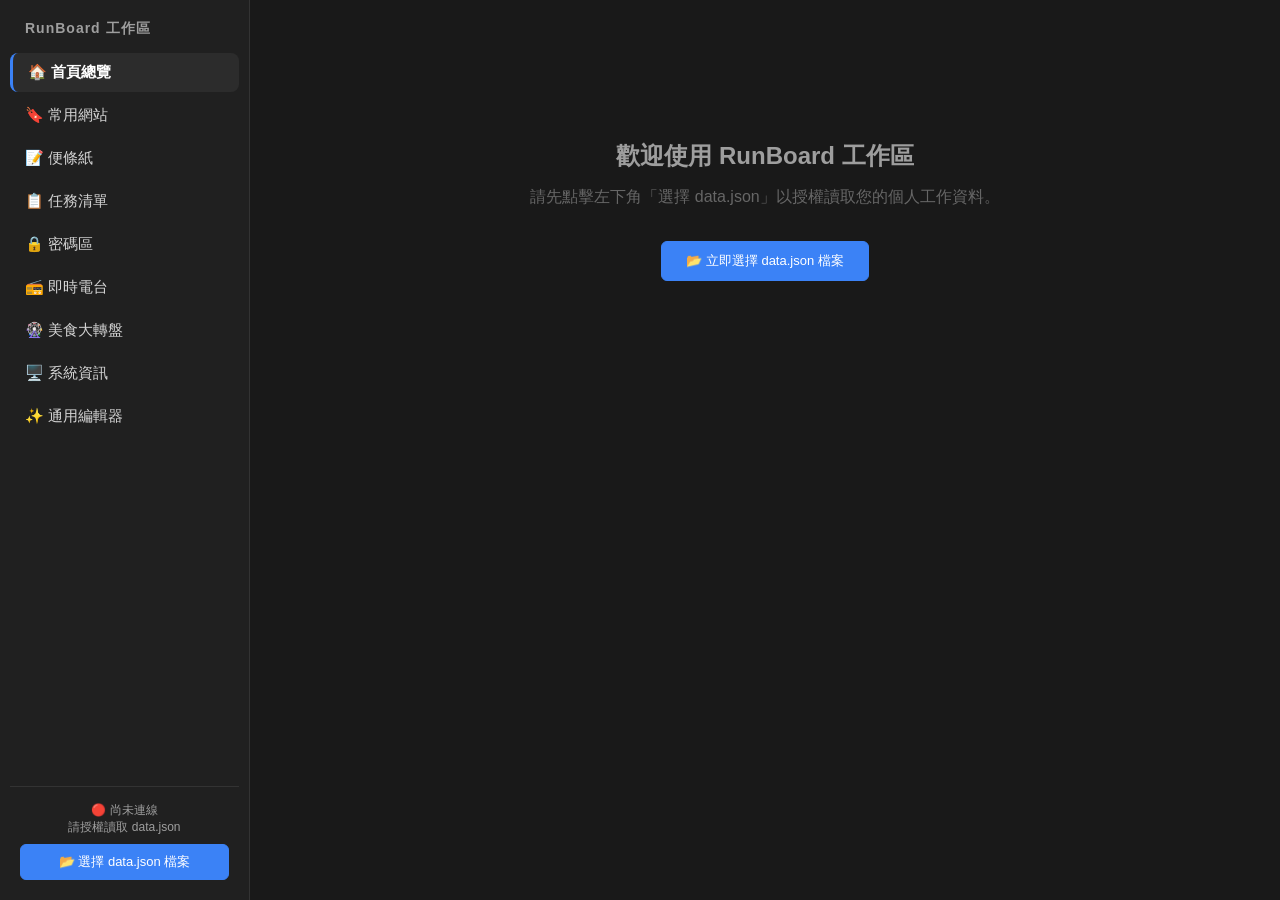
==== commit 77d275b4: "feat: 新增美食大轉盤功能 (Food Roulette) 與周邊店家探索 - 實作 food_roulette.html 獨立頁面與專屬樣式 css/food_roulette.css - 串接" ====
--- a/index.html
+++ b/index.html
@@ -59,6 +59,12 @@
                     <div id="stat-radios" class="dash-card-count">載入中...</div>
                 </a>
 
+                <a href="food_roulette.html" class="dash-card">
+                    <div class="dash-card-icon">🎡</div>
+                    <div class="dash-card-title">美食大轉盤</div>
+                    <div id="stat-foodplaces" class="dash-card-count">附近探索 · 幸運抽籤</div>
+                </a>
+
                 <a href="folder_graph.html" class="dash-card">
                     <div class="dash-card-icon">🗂️</div>
                     <div class="dash-card-title">目錄節點圖</div>
